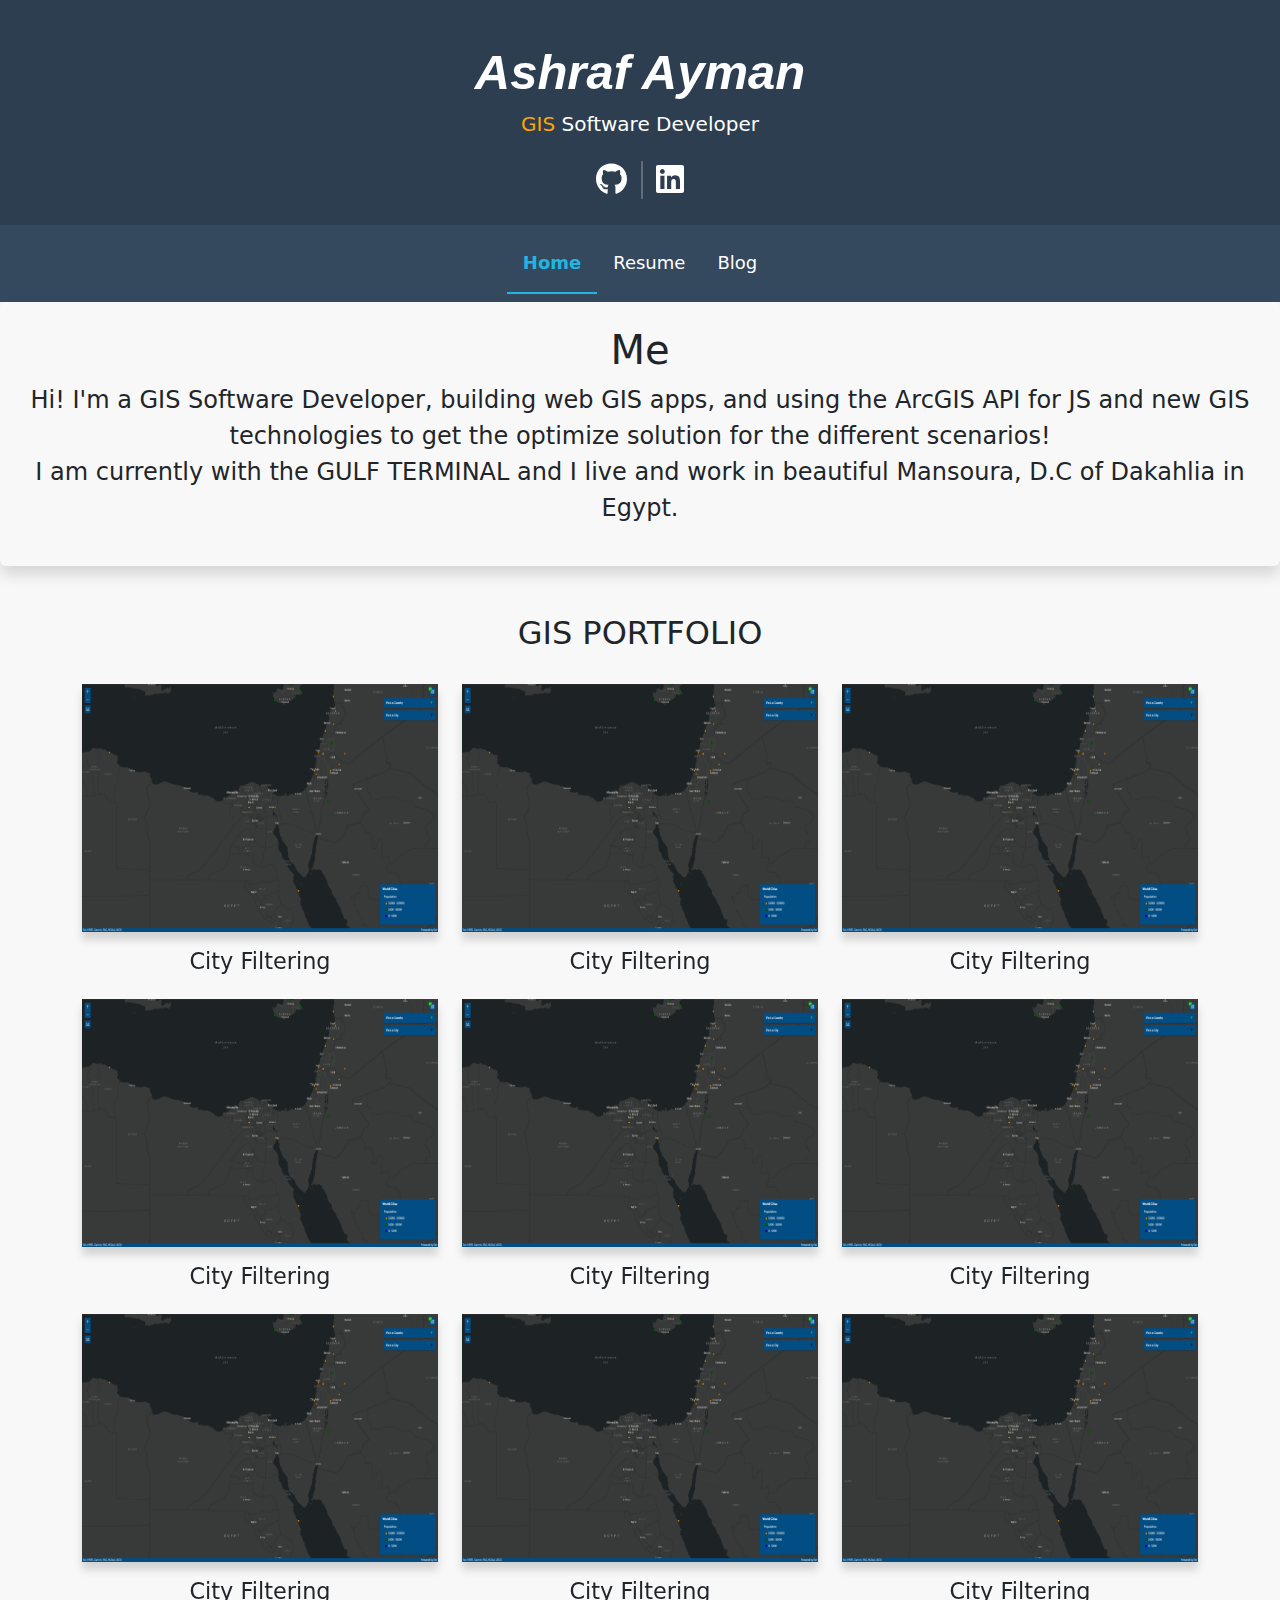
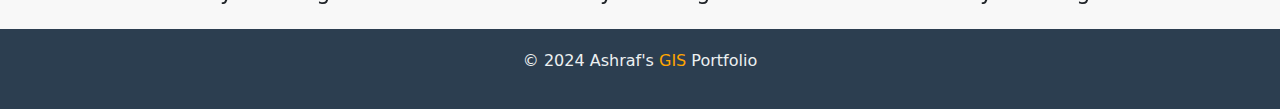
==== index.html @ c691493f "Add files via upload" ====
<!DOCTYPE html>
<html lang="en">
  <head>
    <meta charset="UTF-8" />
    <meta name="viewport" content="width=device-width, initial-scale=1.0" />

    <title>Ashraf Ayman</title>
    <!-- CSS -->
    <link rel="stylesheet" href="css/bootstrap.min.css">
    <link rel="stylesheet" href="css/all.min.css">
    <!-- My CSS -->
    <link rel="stylesheet" href="css/style.css">
    <!-- jQuery -->
    <script src="https://ajax.googleapis.com/ajax/libs/jquery/3.7.1/jquery.min.js"></script>
    <!-- Fonts -->
    <link rel="preconnect" href="https://fonts.googleapis.com">
    <link rel="preconnect" href="https://fonts.gstatic.com" crossorigin>
    <link rel="stylesheet" href="https://fonts.googleapis.com/css2?family=Noto+Sans:wght@300&display=swap">

    <!--=============== BOXICONS ===============-->
    <link rel="stylesheet" href="https://cdn.jsdelivr.net/npm/boxicons@latest/css/boxicons.min.css"/>

    <!-- Normalize Library -->
    <!-- <link rel="stylesheet" href="css/normalize.css"> -->
  </head>

  <body class="home d-flex flex-column min-vh-100">
    
    <!-- Header -->
    <div class="header d-flex justify-content-center align-items-center">
      <div class="text-center">
        <img class="photo img-fluid m-lg-3 m-md-3 m-sm-3 m- rounded-circle"
        data-bs-toggle="tooltip" data-bs-title="Ashraf Ayman Abdel Majeed"
        src="https://avatars.githubusercontent.com/u/140410745?v=4" alt="">
        <h1 class="my-name display-3">Ashraf Ayman</h1>
        <p class="my-job-position fs-5"><span data-bs-toggle="tooltip" data-bs-title="Geographic Information Systems">GIS</span> Software Developer</p>

        <span class="social-icons">
          <a href="https://github.com/ashrafayman219" title="GitHub" target="_blank" class="github"><i class="fa-2x p-2 mb-2 ms-auto fa-brands fa-github"></i></a>
        </span>
        <div class="vr mb-2" style="color: snow; height: 38px; width: 2px; border-radius: 10%;"></div>
        <span class="social-icons">
          <a href="https://www.linkedin.com/in/ashraf-ayman" title="LinkedIn" target="_blank" class="linkedin"><i class="fa-2x p-2 mb-2 fa-brands fa-linkedin"></i></a>
        </span>

      </div>
    </div>

    <!-- Back to top button -->
    <button type="button" class="btn btn-dark btn-floating btn-md" id="btn-back-to-top" id="element" data-placement="top">
      <i class="fas fa-arrow-up"></i> <span>Back to top</span>
    </button>

    <!-- Navbar -->
    <nav class="navbar nav-underline navbar-expand-lg sticky-top">
      <div class="container">
        <button class="navbar-toggler ms-auto" type="button" data-bs-toggle="collapse" data-bs-target="#main" aria-controls="main" aria-expanded="false" aria-label="Toggle navigation">
          <i class="fa-solid fa-bars"></i>
        </button>
        <div class="collapse navbar-collapse" id="main">
          <ul class="navbar-nav mx-auto mb-2 mb-lg-0">
            <li class="nav-item">
              <a class="nav-link p-2 p-lg-3 active" aria-current="page" href="#">Home</a>
            </li>
            <li class="nav-item">
              <a class="nav-link p-2 p-lg-3" href="resume.html">Resume</a>
            </li>
            <li class="nav-item">
              <a class="nav-link p-2 p-lg-3" href="blog.html">Blog</a>
            </li>
          </ul>
        </div>
      </div>
    </nav>


    <!-- About section -->
    <div class="sec-main text-center p-4 rounded">
      <h1 class="about">Me</h1>
      <p class="fs-4">Hi! I'm a GIS Software Developer, building web GIS apps, and using the ArcGIS API for JS and new GIS technologies to get the optimize solution 
        for the different scenarios! <br> I am currently with the GULF TERMINAL and I live and work in beautiful Mansoura, D.C of Dakahlia in Egypt.
      </p>
    </div>


    <section class="modal-1 containerr">
      <!-- <button class="modal__button btt-modal" id="open-modal">
        Open Modal
      </button> -->
      <div class="modal__container " id="modal-container">
        <div class="modal__content d-flex flex-column">
          <div class="modal__close close-modal" title="Close">
            <i class="bx bx-x close-icon"></i>
          </div>
          <div class="popup-notes">
            <i class='bx bxs-edit flip-icon'></i>
            <!-- <i class='bx bx-reflect-vertical flip-icon'></i> -->
            <h1 class="modal__title">Register Your Number</h1>
            <p class="m-3">Lorem ipsum dolor sit amet consectetur adipisicing elit. Inventore recusandae
              sequi hic tempora est minus nesciunt commodi, voluptatem magni a ea officiis itaque quos ullam ut rem sint atque maiores.
            </p>
          </div>
          <!-- <input type="text" placeholder="Enter Your Number" class="reg" /> -->
          <button onclick="closeModal()" class="modal__button modal__button-width mt-auto">Done <i class="bx bx-chevrons-right bx-fade-right"></i></button>
        </div>
      </div>
    </section>






    
    <!-- portfolio section -->
    <!-- <section class="sec-main"> -->

    <!-- <div class="profile-sec text-center">
      <div class="container">
        <div class="profile pt-5 pb-4">
          <h2 class="gis-port">GIS PORTFOLIO</h2>
        </div>
        <div class="row align-items-center">
          <div class="col-md-6 col-lg-4 cardBox">
            <div class="card-1">
              <div class="front">
                <img class="img-fluid" src="images/city-filltering.png" style="width: 100%; height: 100%; object-fit: fill;" alt="">
              </div>

              <div class="back d-flex align-items-center justify-content-center flex-column">
                <p class="mt-auto notes-proj">Lorem ipsum dolor sit amet consectetur adipisicing elit.</p>
                <a type="button" href="City Filtering.html" class="btn btn-dark btn-b mt-auto">DETAILS HERE <svg xmlns="http://www.w3.org/2000/svg" width="16" height="16" 
                  fill="currentColor" class="bi bi-arrow-right" viewBox="0 0 16 16">
                  <path fill-rule="evenodd" 
                  d="M1 8a.5.5 0 0 1 .5-.5h11.793l-3.147-3.146a.5.5 0 0 1 .708-.708l4 4a.5.5 0 0 1 0 .708l-4 4a.5.5 0 0 1-.708-.708L13.293 8.5H1.5A.5.5 0 0 1 1 8"/>
                  </svg>
                </a>
              </div>
            </div>
            <h4 class="proj-title-main pt-3 pb-3">City Filtering</h4>
          </div>

          <div class="col-md-6 col-lg-4 cardBox">
            <div class="card-1">
              <div class="front">
                <img class="img-fluid" src="images/city-filltering.png" style="width: 100%; height: 100%; object-fit: fill;" alt="">
              </div>

              <div class="back d-flex align-items-center justify-content-center flex-column">
                <p class="mt-auto notes-proj">Lorem ipsum dolor sit amet consectetur adipisicing elit.</p>
                <a type="button" href="City Filtering.html" class="btn btn-dark btn-b mt-auto">DETAILS HERE <svg xmlns="http://www.w3.org/2000/svg" width="16" height="16" 
                  fill="currentColor" class="bi bi-arrow-right" viewBox="0 0 16 16">
                  <path fill-rule="evenodd" 
                  d="M1 8a.5.5 0 0 1 .5-.5h11.793l-3.147-3.146a.5.5 0 0 1 .708-.708l4 4a.5.5 0 0 1 0 .708l-4 4a.5.5 0 0 1-.708-.708L13.293 8.5H1.5A.5.5 0 0 1 1 8"/>
                  </svg>
                </a>
              </div>
            </div>
            <h4 class="proj-title-main pt-3 pb-3">City Filtering</h4>
          </div>

          <div class="col-md-6 col-lg-4 cardBox">
            <div class="card-1">
              <div class="front">
                <img class="img-fluid" src="images/city-filltering.png" style="width: 100%; height: 100%; object-fit: fill;" alt="">
              </div>

              <div class="back d-flex align-items-center justify-content-center flex-column">
                <p class="mt-auto notes-proj">Lorem ipsum dolor sit amet consectetur adipisicing elit.</p>
                <a type="button" href="City Filtering.html" class="btn btn-dark btn-b mt-auto">DETAILS HERE <svg xmlns="http://www.w3.org/2000/svg" width="16" height="16" 
                  fill="currentColor" class="bi bi-arrow-right" viewBox="0 0 16 16">
                  <path fill-rule="evenodd" 
                  d="M1 8a.5.5 0 0 1 .5-.5h11.793l-3.147-3.146a.5.5 0 0 1 .708-.708l4 4a.5.5 0 0 1 0 .708l-4 4a.5.5 0 0 1-.708-.708L13.293 8.5H1.5A.5.5 0 0 1 1 8"/>
                  </svg>
                </a>
              </div>
            </div>
            <h4 class="proj-title-main pt-3 pb-3">City Filtering</h4>
          </div>

          <div class="col-md-6 col-lg-4 cardBox">
            <div class="card-1">
              <div class="front">
                <img class="img-fluid" src="images/city-filltering.png" style="width: 100%; height: 100%; object-fit: fill;" alt="">
              </div>

              <div class="back d-flex align-items-center justify-content-center flex-column">
                <p class="mt-auto notes-proj">Lorem ipsum dolor sit amet consectetur adipisicing elit.</p>
                <a type="button" href="City Filtering.html" class="btn btn-dark btn-b mt-auto">DETAILS HERE <svg xmlns="http://www.w3.org/2000/svg" width="16" height="16" 
                  fill="currentColor" class="bi bi-arrow-right" viewBox="0 0 16 16">
                  <path fill-rule="evenodd" 
                  d="M1 8a.5.5 0 0 1 .5-.5h11.793l-3.147-3.146a.5.5 0 0 1 .708-.708l4 4a.5.5 0 0 1 0 .708l-4 4a.5.5 0 0 1-.708-.708L13.293 8.5H1.5A.5.5 0 0 1 1 8"/>
                  </svg>
                </a>
              </div>
            </div>
            <h4 class="proj-title-main pt-3 pb-3">City Filtering</h4>
          </div>

          <div class="col-md-6 col-lg-4 cardBox">
            <div class="card-1">
              <div class="front">
                <img class="img-fluid" src="images/city-filltering.png" style="width: 100%; height: 100%; object-fit: fill;" alt="">
              </div>

              <div class="back d-flex align-items-center justify-content-center flex-column">
                <p class="mt-auto notes-proj">Lorem ipsum dolor sit amet consectetur adipisicing elit.</p>
                <a type="button" href="City Filtering.html" class="btn btn-dark btn-b mt-auto">DETAILS HERE <svg xmlns="http://www.w3.org/2000/svg" width="16" height="16" 
                  fill="currentColor" class="bi bi-arrow-right" viewBox="0 0 16 16">
                  <path fill-rule="evenodd" 
                  d="M1 8a.5.5 0 0 1 .5-.5h11.793l-3.147-3.146a.5.5 0 0 1 .708-.708l4 4a.5.5 0 0 1 0 .708l-4 4a.5.5 0 0 1-.708-.708L13.293 8.5H1.5A.5.5 0 0 1 1 8"/>
                  </svg>
                </a>
              </div>
            </div>
            <h4 class="proj-title-main pt-3 pb-3">City Filtering</h4>
          </div>

          <div class="col-md-6 col-lg-4 cardBox">
            <div class="card-1">
              <div class="front">
                <img class="img-fluid" src="images/city-filltering.png" style="width: 100%; height: 100%; object-fit: fill;" alt="">
              </div>

              <div class="back d-flex align-items-center justify-content-center flex-column">
                <p class="mt-auto notes-proj">Lorem ipsum dolor sit amet consectetur adipisicing elit.</p>
                <a type="button" href="City Filtering.html" class="btn btn-dark btn-b mt-auto">DETAILS HERE <svg xmlns="http://www.w3.org/2000/svg" width="16" height="16" 
                  fill="currentColor" class="bi bi-arrow-right" viewBox="0 0 16 16">
                  <path fill-rule="evenodd" 
                  d="M1 8a.5.5 0 0 1 .5-.5h11.793l-3.147-3.146a.5.5 0 0 1 .708-.708l4 4a.5.5 0 0 1 0 .708l-4 4a.5.5 0 0 1-.708-.708L13.293 8.5H1.5A.5.5 0 0 1 1 8"/>
                  </svg>
                </a>
              </div>
            </div>
            <h4 class="proj-title-main pt-3 pb-3">City Filtering</h4>
          </div>
          
          <div class="col-md-6 col-lg-4 cardBox">
            <div class="card-1">
              <div class="front">
                <img class="img-fluid" src="images/city-filltering.png" style="width: 100%; height: 100%; object-fit: fill;" alt="">
              </div>

              <div class="back d-flex align-items-center justify-content-center flex-column">
                <p class="mt-auto notes-proj">Lorem ipsum dolor sit amet consectetur adipisicing elit.</p>
                <a type="button" href="City Filtering.html" class="btn btn-dark btn-b mt-auto">DETAILS HERE <svg xmlns="http://www.w3.org/2000/svg" width="16" height="16" 
                  fill="currentColor" class="bi bi-arrow-right" viewBox="0 0 16 16">
                  <path fill-rule="evenodd" 
                  d="M1 8a.5.5 0 0 1 .5-.5h11.793l-3.147-3.146a.5.5 0 0 1 .708-.708l4 4a.5.5 0 0 1 0 .708l-4 4a.5.5 0 0 1-.708-.708L13.293 8.5H1.5A.5.5 0 0 1 1 8"/>
                  </svg>
                </a>
              </div>
            </div>
            <h4 class="proj-title-main pt-3 pb-3">City Filtering</h4>
          </div>

          <div class="col-md-6 col-lg-4 cardBox">
            <div class="card-1">
              <div class="front">
                <img class="img-fluid" src="images/city-filltering.png" style="width: 100%; height: 100%; object-fit: fill;" alt="">
              </div>

              <div class="back d-flex align-items-center justify-content-center flex-column">
                <p class="mt-auto notes-proj">Lorem ipsum dolor sit amet consectetur adipisicing elit.</p>
                <a type="button" href="City Filtering.html" class="btn btn-dark btn-b mt-auto">DETAILS HERE <svg xmlns="http://www.w3.org/2000/svg" width="16" height="16" 
                  fill="currentColor" class="bi bi-arrow-right" viewBox="0 0 16 16">
                  <path fill-rule="evenodd" 
                  d="M1 8a.5.5 0 0 1 .5-.5h11.793l-3.147-3.146a.5.5 0 0 1 .708-.708l4 4a.5.5 0 0 1 0 .708l-4 4a.5.5 0 0 1-.708-.708L13.293 8.5H1.5A.5.5 0 0 1 1 8"/>
                  </svg>
                </a>
              </div>
            </div>
            <h4 class="proj-title-main pt-3 pb-3">City Filtering</h4>
          </div>

          <div class="col-md-6 col-lg-4 cardBox">
            <div class="card-1">
              <div class="front">
                <img class="img-fluid" src="images/city-filltering.png" style="width: 100%; height: 100%; object-fit: fill;" alt="">
              </div>

              <div class="back d-flex align-items-center justify-content-center flex-column">
                <p class="mt-auto notes-proj">Lorem ipsum dolor sit amet consectetur adipisicing elit.</p>
                <a type="button" href="City Filtering.html" class="btn btn-dark btn-b mt-auto">DETAILS HERE <svg xmlns="http://www.w3.org/2000/svg" width="16" height="16" 
                  fill="currentColor" class="bi bi-arrow-right" viewBox="0 0 16 16">
                  <path fill-rule="evenodd" 
                  d="M1 8a.5.5 0 0 1 .5-.5h11.793l-3.147-3.146a.5.5 0 0 1 .708-.708l4 4a.5.5 0 0 1 0 .708l-4 4a.5.5 0 0 1-.708-.708L13.293 8.5H1.5A.5.5 0 0 1 1 8"/>
                  </svg>
                </a>
              </div>
            </div>
            <h4 class="proj-title-main pt-3 pb-3">City Filtering</h4>
          </div>
          
        </div>
      </div>
    </div> -->

    <div class="profile-sec text-center">
      <div class="container">
        <div class="profile pt-5 pb-4">
          <h2 class="gis-port">GIS PORTFOLIO</h2>
        </div>
        <div class="row align-items-center ">
          <div class="col-md-6 col-lg-4 cardBox">
            <div class="card-1">
              <div class="front">
                <img class="img-fluid" src="images/city-filltering.png" style="width: 100%; height: 100%; object-fit: fill;" alt="">
              </div>

              <div class="back d-flex align-items-center justify-content-center flex-column">
                <p class="mt-auto notes-proj">Lorem ipsum dolor sit amet consectetur adipisicing elit.</p>
                <a type="button" href="City Filtering.html" class="btn btn-dark btn-b mt-auto">DETAILS HERE <svg xmlns="http://www.w3.org/2000/svg" width="16" height="16" 
                  fill="currentColor" class="bi bi-arrow-right" viewBox="0 0 16 16">
                  <path fill-rule="evenodd" 
                  d="M1 8a.5.5 0 0 1 .5-.5h11.793l-3.147-3.146a.5.5 0 0 1 .708-.708l4 4a.5.5 0 0 1 0 .708l-4 4a.5.5 0 0 1-.708-.708L13.293 8.5H1.5A.5.5 0 0 1 1 8"/>
                  </svg>
                </a>
              </div>
            </div>
            <h4 class="proj-title-main pt-3 pb-3">City Filtering</h4>
          </div>

          <div class="col-md-6 col-lg-4 cardBox">
            <div class="card-1">
              <div class="front">
                <img class="img-fluid" src="images/city-filltering.png" style="width: 100%; height: 100%; object-fit: fill;" alt="">
              </div>

              <div class="back d-flex align-items-center justify-content-center flex-column">
                <p class="mt-auto notes-proj">Lorem ipsum dolor sit amet consectetur adipisicing elit.</p>
                <a type="button" href="City Filtering.html" class="btn btn-dark btn-b mt-auto">DETAILS HERE <svg xmlns="http://www.w3.org/2000/svg" width="16" height="16" 
                  fill="currentColor" class="bi bi-arrow-right" viewBox="0 0 16 16">
                  <path fill-rule="evenodd" 
                  d="M1 8a.5.5 0 0 1 .5-.5h11.793l-3.147-3.146a.5.5 0 0 1 .708-.708l4 4a.5.5 0 0 1 0 .708l-4 4a.5.5 0 0 1-.708-.708L13.293 8.5H1.5A.5.5 0 0 1 1 8"/>
                  </svg>
                </a>
              </div>
            </div>
            <h4 class="proj-title-main pt-3 pb-3">City Filtering</h4>
          </div>

          <div class="col-md-6 col-lg-4 cardBox">
            <div class="card-1">
              <div class="front">
                <img class="img-fluid" src="images/city-filltering.png" style="width: 100%; height: 100%; object-fit: fill;" alt="">
              </div>

              <div class="back d-flex align-items-center justify-content-center flex-column">
                <p class="mt-auto notes-proj">Lorem ipsum dolor sit amet consectetur adipisicing elit.</p>
                <a type="button" href="City Filtering.html" class="btn btn-dark btn-b mt-auto">DETAILS HERE <svg xmlns="http://www.w3.org/2000/svg" width="16" height="16" 
                  fill="currentColor" class="bi bi-arrow-right" viewBox="0 0 16 16">
                  <path fill-rule="evenodd" 
                  d="M1 8a.5.5 0 0 1 .5-.5h11.793l-3.147-3.146a.5.5 0 0 1 .708-.708l4 4a.5.5 0 0 1 0 .708l-4 4a.5.5 0 0 1-.708-.708L13.293 8.5H1.5A.5.5 0 0 1 1 8"/>
                  </svg>
                </a>
              </div>
            </div>
            <h4 class="proj-title-main pt-3 pb-3">City Filtering</h4>
          </div>

          <div class="col-md-6 col-lg-4 cardBox">
            <div class="card-1">
              <div class="front">
                <img class="img-fluid" src="images/city-filltering.png" style="width: 100%; height: 100%; object-fit: fill;" alt="">
              </div>

              <div class="back d-flex align-items-center justify-content-center flex-column">
                <p class="mt-auto notes-proj">Lorem ipsum dolor sit amet consectetur adipisicing elit.</p>
                <a type="button" href="City Filtering.html" class="btn btn-dark btn-b mt-auto">DETAILS HERE <svg xmlns="http://www.w3.org/2000/svg" width="16" height="16" 
                  fill="currentColor" class="bi bi-arrow-right" viewBox="0 0 16 16">
                  <path fill-rule="evenodd" 
                  d="M1 8a.5.5 0 0 1 .5-.5h11.793l-3.147-3.146a.5.5 0 0 1 .708-.708l4 4a.5.5 0 0 1 0 .708l-4 4a.5.5 0 0 1-.708-.708L13.293 8.5H1.5A.5.5 0 0 1 1 8"/>
                  </svg>
                </a>
              </div>
            </div>
            <h4 class="proj-title-main pt-3 pb-3">City Filtering</h4>
          </div>

          <div class="col-md-6 col-lg-4 cardBox">
            <div class="card-1">
              <div class="front">
                <img class="img-fluid" src="images/city-filltering.png" style="width: 100%; height: 100%; object-fit: fill;" alt="">
              </div>

              <div class="back d-flex align-items-center justify-content-center flex-column">
                <p class="mt-auto notes-proj">Lorem ipsum dolor sit amet consectetur adipisicing elit.</p>
                <a type="button" href="City Filtering.html" class="btn btn-dark btn-b mt-auto">DETAILS HERE <svg xmlns="http://www.w3.org/2000/svg" width="16" height="16" 
                  fill="currentColor" class="bi bi-arrow-right" viewBox="0 0 16 16">
                  <path fill-rule="evenodd" 
                  d="M1 8a.5.5 0 0 1 .5-.5h11.793l-3.147-3.146a.5.5 0 0 1 .708-.708l4 4a.5.5 0 0 1 0 .708l-4 4a.5.5 0 0 1-.708-.708L13.293 8.5H1.5A.5.5 0 0 1 1 8"/>
                  </svg>
                </a>
              </div>
            </div>
            <h4 class="proj-title-main pt-3 pb-3">City Filtering</h4>
          </div>

          <div class="col-md-6 col-lg-4 cardBox">
            <div class="card-1">
              <div class="front">
                <img class="img-fluid" src="images/city-filltering.png" style="width: 100%; height: 100%; object-fit: fill;" alt="">
              </div>

              <div class="back d-flex align-items-center justify-content-center flex-column">
                <p class="mt-auto notes-proj">Lorem ipsum dolor sit amet consectetur adipisicing elit.</p>
                <a type="button" href="City Filtering.html" class="btn btn-dark btn-b mt-auto">DETAILS HERE <svg xmlns="http://www.w3.org/2000/svg" width="16" height="16" 
                  fill="currentColor" class="bi bi-arrow-right" viewBox="0 0 16 16">
                  <path fill-rule="evenodd" 
                  d="M1 8a.5.5 0 0 1 .5-.5h11.793l-3.147-3.146a.5.5 0 0 1 .708-.708l4 4a.5.5 0 0 1 0 .708l-4 4a.5.5 0 0 1-.708-.708L13.293 8.5H1.5A.5.5 0 0 1 1 8"/>
                  </svg>
                </a>
              </div>
            </div>
            <h4 class="proj-title-main pt-3 pb-3">City Filtering</h4>
          </div>
          
          <div class="col-md-6 col-lg-4 cardBox">
            <div class="card-1">
              <div class="front">
                <img class="img-fluid" src="images/city-filltering.png" style="width: 100%; height: 100%; object-fit: fill;" alt="">
              </div>

              <div class="back d-flex align-items-center justify-content-center flex-column">
                <p class="mt-auto notes-proj">Lorem ipsum dolor sit amet consectetur adipisicing elit.</p>
                <a type="button" href="City Filtering.html" class="btn btn-dark btn-b mt-auto">DETAILS HERE <svg xmlns="http://www.w3.org/2000/svg" width="16" height="16" 
                  fill="currentColor" class="bi bi-arrow-right" viewBox="0 0 16 16">
                  <path fill-rule="evenodd" 
                  d="M1 8a.5.5 0 0 1 .5-.5h11.793l-3.147-3.146a.5.5 0 0 1 .708-.708l4 4a.5.5 0 0 1 0 .708l-4 4a.5.5 0 0 1-.708-.708L13.293 8.5H1.5A.5.5 0 0 1 1 8"/>
                  </svg>
                </a>
              </div>
            </div>
            <h4 class="proj-title-main pt-3 pb-3">City Filtering</h4>
          </div>

          <div class="col-md-6 col-lg-4 cardBox">
            <div class="card-1">
              <div class="front">
                <img class="img-fluid" src="images/city-filltering.png" style="width: 100%; height: 100%; object-fit: fill;" alt="">
              </div>

              <div class="back d-flex align-items-center justify-content-center flex-column">
                <p class="mt-auto notes-proj">Lorem ipsum dolor sit amet consectetur adipisicing elit.</p>
                <a type="button" href="City Filtering.html" class="btn btn-dark btn-b mt-auto">DETAILS HERE <svg xmlns="http://www.w3.org/2000/svg" width="16" height="16" 
                  fill="currentColor" class="bi bi-arrow-right" viewBox="0 0 16 16">
                  <path fill-rule="evenodd" 
                  d="M1 8a.5.5 0 0 1 .5-.5h11.793l-3.147-3.146a.5.5 0 0 1 .708-.708l4 4a.5.5 0 0 1 0 .708l-4 4a.5.5 0 0 1-.708-.708L13.293 8.5H1.5A.5.5 0 0 1 1 8"/>
                  </svg>
                </a>
              </div>
            </div>
            <h4 class="proj-title-main pt-3 pb-3">City Filtering</h4>
          </div>

          <div class="col-md-6 col-lg-4 cardBox">
            <div class="card-1">
              <div class="front">
                <img class="img-fluid" src="images/city-filltering.png" style="width: 100%; height: 100%; object-fit: fill;" alt="">
              </div>

              <div class="back d-flex align-items-center justify-content-center flex-column">
                <p class="mt-auto notes-proj">Lorem ipsum dolor sit amet consectetur adipisicing elit.</p>
                <a type="button" href="City Filtering.html" class="btn btn-dark btn-b mt-auto">DETAILS HERE <svg xmlns="http://www.w3.org/2000/svg" width="16" height="16" 
                  fill="currentColor" class="bi bi-arrow-right" viewBox="0 0 16 16">
                  <path fill-rule="evenodd" 
                  d="M1 8a.5.5 0 0 1 .5-.5h11.793l-3.147-3.146a.5.5 0 0 1 .708-.708l4 4a.5.5 0 0 1 0 .708l-4 4a.5.5 0 0 1-.708-.708L13.293 8.5H1.5A.5.5 0 0 1 1 8"/>
                  </svg>
                </a>
              </div>
            </div>
            <h4 class="proj-title-main pt-3 pb-3">City Filtering</h4>
          </div>
          
        </div>
      </div>
    </div>




    <!-- footer -->
    <footer class="mt-auto">
      <p>&copy; 2024 Ashraf's <span data-bs-toggle="tooltip" data-bs-title="Geographic Information Systems">GIS</span> Portfolio</p>
    </footer>

    <!-- My Script -->
    <script src="js/bootstrap.bundle.min.js"></script>
    <script src="js/all.min.js"></script>
    <script>
      /*=============== SHOW MODAL ===============*/
      var modalTriggered = false;
      modalContainer = document.getElementById('modal-container')

      function isMobile() {
        // Check if the device width is less than or equal to 767 pixels (typical mobile width)
        return window.innerWidth <= 767;
      }

      window.addEventListener('scroll', function () {
        if (isMobile() && window.scrollY > 420 && !modalTriggered) {
            // Display the modal if user scrolled to 50px and modal not triggered
            modalContainer.classList.add('show-modal')
            // add overflow-hidden when users open the modal
            $('body').css("overflow", "hidden");
            modalTriggered = true; // Set the flag to true to avoid repeated modals
        } else if (window.innerWidth > 767) {
          modalContainer.classList.remove('show-modal');
          // add overflow-auto when users close the modal
          $('body').css("overflow", "auto");
        }
      });

      // const showModal = (openButton, modalContent) =>{
      //   const openBtn = document.getElementById(openButton),
      //   modalContainer = document.getElementById(modalContent)
        
      //   if(openBtn && modalContainer){
      //       openBtn.addEventListener('click', ()=>{
      //           modalContainer.classList.add('show-modal')
      //           // add overflow-hidden when users open the modal
      //           $('body').css("overflow", "hidden");
      //       })
      //   }
      // }
      // showModal('open-modal','modal-container')

      /*=============== CLOSE MODAL ===============*/
      const closeBtn = document.querySelectorAll('.close-modal')
      const closeBtnDone = document.querySelectorAll('modal__button')

      function closeModal(){
        const modalContainer = document.getElementById('modal-container')
        modalContainer.classList.remove('show-modal')
        // add overflow-auto when users close the modal
        $('body').css("overflow", "auto");
      }

      closeBtn.forEach(c => c.addEventListener('click', closeModal));
      // closeBtnDone.onclick(d => d.addEventListener('click', closeModal));
      // closeBtnDone.onclick(closeModal);
    </script>
    <script src="js/script.js"></script>
  </body>
</html>
---- css/style.css ----
:root {
  --my-color: #2C3E50;
  --nav-color: #34495e;
  --my-hover: rgb(32, 181, 226);
  --my-fontColor: white;


  /*========== Colors ==========*/
  --hue: 240;
  --first-color: hsl(var(--hue), 16%, 18%);
  --first-color-alt: hsl(var(--hue), 16%, 12%);
  --title-color: hsl(var(--hue), 8%, 15%);
  --text-color: hsl(var(--hue), 8%, 35%);
  --body-color: hsl(var(--hue), 100%, 99%);
  --container-color: #FFF;

  /*========== Font and typography ==========*/
  --body-font: 'Poppins', sans-serif;
  --big-font-size: 1.5rem;
  --normal-font-size: .938rem;

  /*========== z index ==========*/
  --z-modal: 1000;
}

/* FF Meta Variable Demo Font */
@font-face {
  font-family: 'Avenir Next Variable';
  src: url('https://s3-us-west-2.amazonaws.com/s.cdpn.io/2729/AvenirNext_Variable.ttf') format('truetype');
}


/* Body style */
.home {
  background-color: #f8f8f8;
  /* font-family: 'Noto Sans', sans-serif; */
}

.home-projects {
  background-color: #f8f8f8;
  font-family: 'Noto Sans', sans-serif;
}

.header {
  background-color: var(--my-color);
  min-height: calc(25vh);
}
.header-project {
  background-color: var(--my-color);
  min-height: calc(15vh);
}
.my-name {
  color: var(--my-fontColor);
  /* font-family: 'DM Serif Text', serif; */
  /* font-family: 'Nunito Sans', sans-serif; */
  font-family: "Avenir Next Variable", sans-serif;
  font-size: 3.0625rem;
  font-weight: 550;
  font-style: italic;
}

/* .proj-title {
  font-family: 'Roboto Condensed', sans-serif;
  font-size: 2rem;
} */

@media (min-width: 1200px) { 
  .proj-title {
    /* font-family: 'Roboto Condensed', sans-serif; */
    font-family: "Avenir Next Variable", sans-serif;
    font-size: 1.8rem;
    font-weight: 500;
  }
}

@media (max-width: 575.98px) { 
  .proj-title {
    /* font-family: 'Roboto Condensed', sans-serif; */
    font-family: "Avenir Next Variable", sans-serif;
    font-size: 1.15rem;
    font-weight: 600;
  }
}






.resume {
  letter-spacing: 1px;
}

@media (min-width: 1200px) { 
  .res {
    font-size: 1.4rem;
  }
}

@media (max-width: 575.98px) { 
  .res {
    font-size: 1.2rem;
  }
}

.my-job-position {
  color: var(--my-fontColor);
}

.my-job-position span {
  color: orange;
  cursor: context-menu;
  /* text-decoration: none; */
}

footer p span {
  color: orange;
  cursor: context-menu;
}

.fa-github, .fa-linkedin{
  color: var(--my-fontColor);
}

.social-icons .github .fa-github:hover {
  color: var(--my-hover);
}

.social-icons .linkedin .fa-linkedin:hover {
  color: var(--my-hover);
}





.photo {
  max-width: 35%;
}

/* .fa-linkedin {
  font-size: 2em;
}
.fa-github {
  font-size: 2em;
} */

@media (max-width: 575.98px) { 
  .photo {
    margin: 1rem;
    max-width: 42%;
  }
}



/* Navbar style */
.navbar {
  background-color: var(--nav-color);
}

.navbar .navbar-nav .nav-link {
  color: var(--my-fontColor);
  font-size: 18px;
}

.navbar .navbar-nav .nav-link.active,
.navbar .navbar-nav .nav-link:focus,
.navbar .navbar-nav .nav-link:hover {
  color: var(--my-hover);
}

.navbar .navbar-toggler {
  color: var(--my-fontColor);
  font-size: 25px;
  border: none;
}

.navbar .navbar-toggler:focus {
  box-shadow: none;
}

.navbar .navbar-toggler[aria-expanded="true"] {
  color: antiquewhite;
}

.sec-main{
  background-color: #f8f8f8;
  box-shadow: var(--bs-box-shadow1);
}

.main-box {
  overflow: hidden;
}

.gis-port {
  font-weight: 450;
}

.proj-title-main {
  font-weight: 450;
  font-size: 1.4rem;
}

div .box {
  /* padding: 5px; */
  overflow: hidden;
  position: relative;
}

div .box::before {
  content: attr(data-word);
  position: absolute;
  background-color: rgb(52 73 94 / 79%);
  width: calc(100%);
  height: calc(100%);
  display: flex;
  justify-content: center;
  align-items: center;
  font-weight: bold;
  color: var(--my-fontColor);
  transition: 0.3s;
  font-size: 1rem;
  transform: translateX(calc(-100% - 5px));
}

div .box:hover::before {
  transform: translateX(0);
}




/* .hovereffect {
  width: 100%;
  height: 100%;
  float: left;
  overflow: hidden;
  position: relative;
  text-align: center;
  cursor: default;
}

.hovereffect .overlay {
  position: absolute;
  overflow: hidden;
  width: 80%;
  height: 65%;
  left: 10%;
  top: 6%;

  display: flex;
  flex-direction: column;
  justify-content: center;
  align-items: center;

  border-bottom: 1px solid #FFF;
  border-top: 1px solid #FFF;
  -webkit-transition: opacity 0.35s, -webkit-transform 0.35s;
  transition: opacity 0.35s, transform 0.35s;
  -webkit-transform: scale(0,1);
  -ms-transform: scale(0,1);
  transform: scale(0,1);
}

.hovereffect:hover .overlay {
  opacity: 1;
  filter: alpha(opacity=100);
  -webkit-transform: scale(1);
  -ms-transform: scale(1);
  transform: scale(1);
}

.hovereffect img {
  display: block;
  position: relative;
  -webkit-transition: all 0.35s;
  transition: all 0.35s;
}

.hovereffect:hover img {
  filter: url('data:image/svg+xml;charset=utf-8,<svg xmlns="http://www.w3.org/2000/svg"><filter id="filter"><feComponentTransfer color-interpolation-filters="sRGB"><feFuncR type="linear" slope="0.6" /><feFuncG type="linear" slope="0.6" /><feFuncB type="linear" slope="0.6" /></feComponentTransfer></filter></svg>#filter');
  filter: brightness(0.6);
  -webkit-filter: brightness(0.6);
}

.hovereffect h2 {
  text-transform: uppercase;
  text-align: center;
  position: relative;
  font-size: 17px;
  background-color: transparent;
  color: #FFF;
  padding: 1em 0;
  opacity: 0;
  filter: alpha(opacity=0);
  -webkit-transition: opacity 0.35s, -webkit-transform 0.35s;
  transition: opacity 0.35s, transform 0.35s;
  -webkit-transform: translate3d(0,-100%,0);
  transform: translate3d(0,-100%,0);
}

.hovereffect a, .hovereffect p {
  color: #FFF;
  padding: 0em 0;
  opacity: 0;
  filter: alpha(opacity=0);
  -webkit-transition: opacity 0.35s, -webkit-transform 0.35s;
  transition: opacity 0.35s, transform 0.35s;
  -webkit-transform: translate3d(0,100%,0);
  transform: translate3d(0,100%,0);
}

.hovereffect:hover a, .hovereffect:hover p, .hovereffect:hover h2 {
  opacity: 1;
  filter: alpha(opacity=100);
  -webkit-transform: translate3d(0,0,0);
  transform: translate3d(0,0,0);
} */


/* @media (max-width: 500.98px) { 
  .hovereffect h2 {
    text-transform: uppercase;
    text-align: center;
    position: relative;
    font-size: 14px;
    background-color: transparent;
    color: #FFF;
    padding: 1em 0;
    opacity: 0;
    filter: alpha(opacity=0);
    -webkit-transition: opacity 0.35s, -webkit-transform 0.35s;
    transition: opacity 0.35s, transform 0.35s;
    -webkit-transform: translate3d(0,-100%,0);
    transform: translate3d(0,-100%,0);
  }

  .hovereffect a, .hovereffect p {
    color: #FFF;
    padding: 0em 0;
    opacity: 0;
    font-size: 14px;
    filter: alpha(opacity=0);
    -webkit-transition: opacity 0.35s, -webkit-transform 0.35s;
    transition: opacity 0.35s, transform 0.35s;
    -webkit-transform: translate3d(0,100%,0);
    transform: translate3d(0,100%,0);
  }


  .hovereffect .overlay {
    position: absolute;
    overflow: hidden;
    width: 80%;
    height: 50%;
    left: 10%;
    top: 5%;
  
    display: flex;
    flex-direction: column;
    justify-content: center;
    align-items: center;
  
    border-bottom: 1px solid #FFF;
    border-top: 1px solid #FFF;
    -webkit-transition: opacity 0.35s, -webkit-transform 0.35s;
    transition: opacity 0.35s, transform 0.35s;
    -webkit-transform: scale(0,1);
    -ms-transform: scale(0,1);
    transform: scale(0,1);
  }
} */

/* @media (min-width: 165px) and (max-width: 500.98px) { 
  .hovereffect h2 {
    text-transform: uppercase;
    text-align: center;
    position: relative;
    font-size: 12px;
    background-color: transparent;
    color: #FFF;
    padding: 1em 0;
    opacity: 0;
    filter: alpha(opacity=0);
    -webkit-transition: opacity 0.35s, -webkit-transform 0.35s;
    transition: opacity 0.35s, transform 0.35s;
    -webkit-transform: translate3d(0,-100%,0);
    transform: translate3d(0,-100%,0);
  }

  .hovereffect a, .hovereffect p {
    color: #FFF;
    padding: 0em 0;
    opacity: 0;
    font-size: 12px;
    filter: alpha(opacity=0);
    -webkit-transition: opacity 0.35s, -webkit-transform 0.35s;
    transition: opacity 0.35s, transform 0.35s;
    -webkit-transform: translate3d(0,100%,0);
    transform: translate3d(0,100%,0);
  }


  .hovereffect .overlay {
    position: absolute;
    overflow: hidden;
    width: 80%;
    height: 41%;
    left: 10%;
    top: 6%;
  
    display: flex;
    flex-direction: column;
    justify-content: center;
    align-items: center;
  
    border-bottom: 1px solid #FFF;
    border-top: 1px solid #FFF;
    -webkit-transition: opacity 0.35s, -webkit-transform 0.35s;
    transition: opacity 0.35s, transform 0.35s;
    -webkit-transform: scale(0,1);
    -ms-transform: scale(0,1);
    transform: scale(0,1);
  }
} */

/* @media (min-width:250px) and (max-width:258px){
  .hovereffect .overlay{
    height: 53% !important;
  }

  .hovereffect h2 {
    font-size: 13px;
  }

  .hovereffect a, .hovereffect p {
    font-size: 13px;
  }
}

@media (min-width:258px) and (max-width:262px){
  .hovereffect .overlay{
    height: 54% !important;
  }

  .hovereffect h2 {
    font-size: 13px;
  }

  .hovereffect a, .hovereffect p {
    font-size: 13px;
  }
}

@media (min-width:262px) and (max-width:280px){
  .hovereffect .overlay{
    height: 54% !important;
  }

  .hovereffect h2 {
    font-size: 13px;
  }

  .hovereffect a, .hovereffect p {
    font-size: 13px;
  }
}

@media (min-width:279px) and (max-width:306px){
  .hovereffect .overlay{
    height: 57% !important;
  }

  .hovereffect h2 {
    font-size: 14px;
  }

  .hovereffect a, .hovereffect p {
    font-size: 14px;
  }
}

@media (min-width:306px) and (max-width:330px){
  .hovereffect .overlay{
    height: 58% !important;
  }

  .hovereffect h2 {
    font-size: 14px;
  }

  .hovereffect a, .hovereffect p {
    font-size: 14px;
  }
}

@media (min-width:330px) and (max-width:340px){
  .hovereffect .overlay{
    height: 59% !important;
  }

  .hovereffect h2 {
    font-size: 14px;
  }

  .hovereffect a, .hovereffect p {
    font-size: 14px;
  }
}

@media (min-width:340px) and (max-width:348px){
  .hovereffect .overlay{
    height: 60% !important;
    top: 6%;
  }

  .hovereffect h2 {
    font-size: 14px;
  }

  .hovereffect a, .hovereffect p {
    font-size: 14px;
  }
}

@media (min-width:340px) and (max-width:348px){
  .hovereffect .overlay{
    height: 60% !important;
    top: 6%;
  }

  .hovereffect h2 {
    font-size: 14px;
  }

  .hovereffect a, .hovereffect p {
    font-size: 14px;
  }
} */



/* flip cards */

:root {
  --bs-box-shadow1: 0 0.5rem 1rem rgba(0, 0, 0, 0.15);
  --bs-box-shadow2: 0 0.5rem 0.5rem rgba(0, 0, 0, 0.15);
}

.cardBox {
  /* float: left; */
  font-size: 1.2em;
  /* margin: 1% 0 0 1%; */
  perspective: 800px;
  transition: all 0.3s ease 0s;
  /* width: 23.7%; */
}

.cardBox:hover .card-1 {
  transform: rotateY( 180deg);
}

.card-1 {
  background: #222;
  cursor: default;
  height: 248px;
  transform-style: preserve-3d;
  transition: transform 0.4s ease 0s;
  /* width: 100%; */
  -webkit-animation: giro 1s 1;
  animation: giro 1s 1;
  box-shadow: var(--bs-box-shadow2);
}

/* .card p {
  margin-bottom: 1.8em;
} */

.card-1 .front,
.card-1 .back {
  backface-visibility: hidden;
  /* box-sizing: border-box; */
  color: white;
  /* display: block; */
  font-size: 1.2em;
  height: 100%;
  /* padding: 0.8em; */
  position: absolute;
  text-align: center;
  width: 100%;
}

.card-1 .back {
  transform: rotateY( 180deg);
}

/* .card-1 .back a {
  padding: 0.3em 0.5em;
  background: #333;
  color: #fff;
  text-decoration: none;
  border-radius: 1px;
  font-size: 0.9em;
  transition: all 0.2s ease 0s;
} */

/* .card-1 .back a:hover {
  background: #fff;
  color: #333;
  text-shadow: 0 0 1px #333;
} */

.cardBox:nth-child(1) .card-1 .back {
  background: cornflowerblue;
}

.cardBox:nth-child(2) .card-1 .back {
  background: orange;
}

.cardBox:nth-child(3) .card-1 .back {
  background: yellowgreen;
}

.cardBox:nth-child(4) .card-1 .back {
  background: tomato;
}

.cardBox:nth-child(5) .card-1 .back {
  background: cornflowerblue;
}

.cardBox:nth-child(6) .card-1 .back {
  background: orange;
}

.cardBox:nth-child(7) .card-1 .back {
  background: yellowgreen;
}

.cardBox:nth-child(8) .card-1 .back {
  background: tomato;
}

.cardBox:nth-child(2) .card-1 {
  -webkit-animation: giro 1.5s 1;
  animation: giro 1.5s 1;
}

.cardBox:nth-child(3) .card-1 {
  -webkit-animation: giro 2s 1;
  animation: giro 2s 1;
}

.cardBox:nth-child(4) .card-1 {
  -webkit-animation: giro 2.5s 1;
  animation: giro 2.5s 1;
}

@-webkit-keyframes giro {
  from {
    transform: rotateY( 180deg);
  }
  to {
    transform: rotateY( 0deg);
  }
}

@keyframes giro {
  from {
    transform: rotateY( 180deg);
  }
  to {
    transform: rotateY( 0deg);
  }
}

.notes-proj {
  font-size: 1.1rem;
}

.btn-b {
  border-radius: 0%;
  border: none;
  width: 90%; 
  margin-bottom: 1.2rem!important;
}

.btn-b:hover {
  background: #fff;
  color: #333;
  text-shadow: 0 0 1px #333;
}

@media (max-width:456px) {
  .card-1 {
    height: 180px;
  }
  /* .btn-b {
    margin-top: 70px;
    height: 40px;
    width: 90%; 
    width: 262px; 
  } */
}







/* projects */

.status {
  border: 1px solid #34495e;
  border-radius: 0.375rem;
  padding: 2%;
}


@media (max-width: 565px) {
  .right-status {
    width: 60%;
  }
}

























/* resume */

/* education */
.edu {
  border: 1px solid #34495e;
}
/* .edu-zero {
  border-bottom: 5px solid #34495e;
} */
.edu-one {
  border-radius: 0%;
  border-left: none;
  border-right: none;
}
.edu-two {
  /* border-top: none; */
  border-top-left-radius: 0%;
  border-top-right-radius: 0%;
  border: none;
}

/* memberships */
.memberships {
  border: 1px solid #34495e;
}
/* .membership-hd {
  border-bottom: 5px solid #34495e;
} */

/* honors */
.honors {
  border: 1px solid #34495e;
  /* border-bottom: 5px solid #34495e; */
  border-bottom-left-radius: 0%;
  border-bottom-right-radius: 0%;
}
.honors-hd {
  /* border-bottom: 5px solid #34495e; */
  border: none;
}
.honors-borders {
  border-left: 1px solid #34495e;
  border-bottom: 1px solid #34495e;
  border-right: 1px solid #34495e;
  /* border-top: none; */
  border-bottom-left-radius: 0.375rem;
  border-bottom-right-radius: 0.375rem;
}
.honors-borders-1 {
  border-bottom: 1px solid rgba(0, 0, 0, 0.175);
}

.activities-hd {
  /* border-bottom: 5px solid #34495e; */
  border: none;
}

.activities-borders {
  border-left: 1px solid #34495e;
  border-bottom: 1px solid #34495e;
  border-right: 1px solid #34495e;
  /* border-top: none; */
  border-bottom-left-radius: 0.375rem;
  border-bottom-right-radius: 0.375rem;
}

.activities-borders-1, .activities-borders-2,
.activities-borders-3, .skills-border-1, 
.skills-border-2, .experience-border-1 {
  border-bottom: 1px solid rgba(0, 0, 0, 0.175);
}

.activities {
  border: 1px solid #34495e;
  /* border-bottom: 5px solid #34495e; */
  border-bottom-left-radius: 0%;
  border-bottom-right-radius: 0%;
}

.skills-hd {
  /* border-bottom: 5px solid #34495e; */
  border: none;
}

.skills {
  border: 1px solid #34495e;
  /* border-bottom: 5px solid #34495e; */
  border-bottom-left-radius: 0%;
  border-bottom-right-radius: 0%;
}

.skills-borders {
  border-left: 1px solid #34495e;
  border-bottom: 1px solid #34495e;
  border-right: 1px solid #34495e;
  /* border-top: none; */
  border-bottom-left-radius: 0.375rem;
  border-bottom-right-radius: 0.375rem;
}

.experience-borders-100 {
  border-left: 1px solid #34495e;
  border-bottom: 1px solid rgba(0, 0, 0, 0.175);
  border-right: 1px solid #34495e;
  /* border-top: none; */

}

.experience-borders-400 {
  border-left: 1px solid #34495e;
  border-bottom: 1px solid #34495e;
  border-right: 1px solid #34495e;
  /* border-top: none; */
  border-bottom-left-radius: 0.375rem;
  border-bottom-right-radius: 0.375rem;
}

.experience-hd {
  /* border-bottom: 5px solid #34495e; */
  border: none;
}

.experience {
  border: 1px solid #34495e;
  /* border-bottom: 5px solid #34495e; */
  border-bottom-left-radius: 0%;
  border-bottom-right-radius: 0%;
}

.experience-border-1 {
  border-bottom: none;
}

/* .desc {
  font-size: 1rem;
} */


.hd {
  background-color: #34495e;
  color: var(--my-fontColor);
  font-size: 18px;
  /* font-weight: bold; */
  letter-spacing: 1px;
}

.skills-1 {
  border: none;
}



#btn-back-to-top {
  position: fixed;
  bottom: 20px;
  right: 20px;
  display: none;
  z-index: 9999;
  background-color: #34495eb8;
}















/* ============== */
















































/* modal */

@media screen and (min-width: 968px) {
  :root {
    --big-font-size: 1.75rem;
    --normal-font-size: 1rem;
  }
}

.btt-modal{
  cursor: pointer;
  border: none;
  outline: none;
}


.containerr{
  margin-left: 1rem;
  margin-right: 1rem;
}

.modal-1{
  height: 0vh;
  display: grid;
  place-items: center;
}


.modal__button{
  display: inline-block;
  background-color:var(--nav-color);
  color: #FFF;
  padding: 1rem 1.25rem;
  border-radius: .5rem;
  transition: .3s;
  border: none;
  

}

/* .modal__button:hover{
  background-color: #320836;
} */

.modal__container{
  position: absolute;
  top: 0;
  left: 0;
  background-color: rgba(0, 0, 0, .5);
  position: fixed;
  opacity: .5;
  width: 100%;
  height: 100%;
  display: grid;
  align-items: flex-end;
  overflow: hidden;
  transition: all .3s;
  z-index: 99999999;
  visibility: hidden;
  opacity: 0;

}

.flip-icon {
  font-size: 33px;
}

.close-icon {
  font-size: 29px;
}

.popup-notes {
  /* transform: translate(0%, 12%); */
  word-wrap: break-word;
}

.modal__content{
  position: relative;
  background-color: var(--container-color);
  text-align: center;
  padding: 3rem 2rem 2rem;
  border-radius: 1rem 1rem 0 0;
  transition: all .3s;
  position: fixed;
  transform: translateY(10%);
  height: 50%;
}

.modal__img{
  width: 150px;
  margin-bottom: .75rem;
}

.modal__close{
  display: inline-flex;
  background-color:var(--nav-color);
  border-radius: .25rem;
  color: #FFF;
  font-size: 1.5rem;
  position: absolute;
  top: 2rem;
  right: 2rem;
  cursor: pointer;
}

.modal__title{
  font-size: 1.4rem;
  color: var(--title-color);
  font-weight: 500;
}

.modal__description{
  margin-bottom: 1.5rem;
}

.modal__button-width{
  width: 100%;
}

.modal__button-link{
  display: block;
  margin: 1rem auto 0;
  background-color: transparent;
  color: var(--first-color);
  font-weight: 500;
}

/* Show modal */
.show-modal{
  visibility: visible;
  opacity: 1;
}

.show-modal .modal__content{
  transform: translateY(0);
}

/*=============== BREAKPOINTS ===============*/
/* For small devices */
@media screen and (min-width: 767px){
  .modal__content{
    margin: auto;
    width: 380px;
    border-radius: 1.25rem;
  }

  .modal__img{
    width: 170px;
  }
}
.reg{
  padding: 1rem; 
  
    border-radius: 0.5rem;
    padding: 1rem 1.25rem;
    border: none;
    margin-top: 1rem;
    
    transition: .3s;
    width: 100%;
    margin-bottom: 1rem;
    box-shadow: rgba(0, 0, 0, 0.16) 0px 1px 4px;
}
.reg:focus{
  border: 0.5px solid #7b0e85;
  outline-offset: 0px;
  outline: none;
}
::placeholder {
  color:#aaaaaa;
  font-size: 0.875rem;
}




/* hover effect */



















/* Footer style */
footer {
  background-color: #2C3E50;
  color: #ecf0f1;
  text-align: center;
  padding: 20px 0;
}
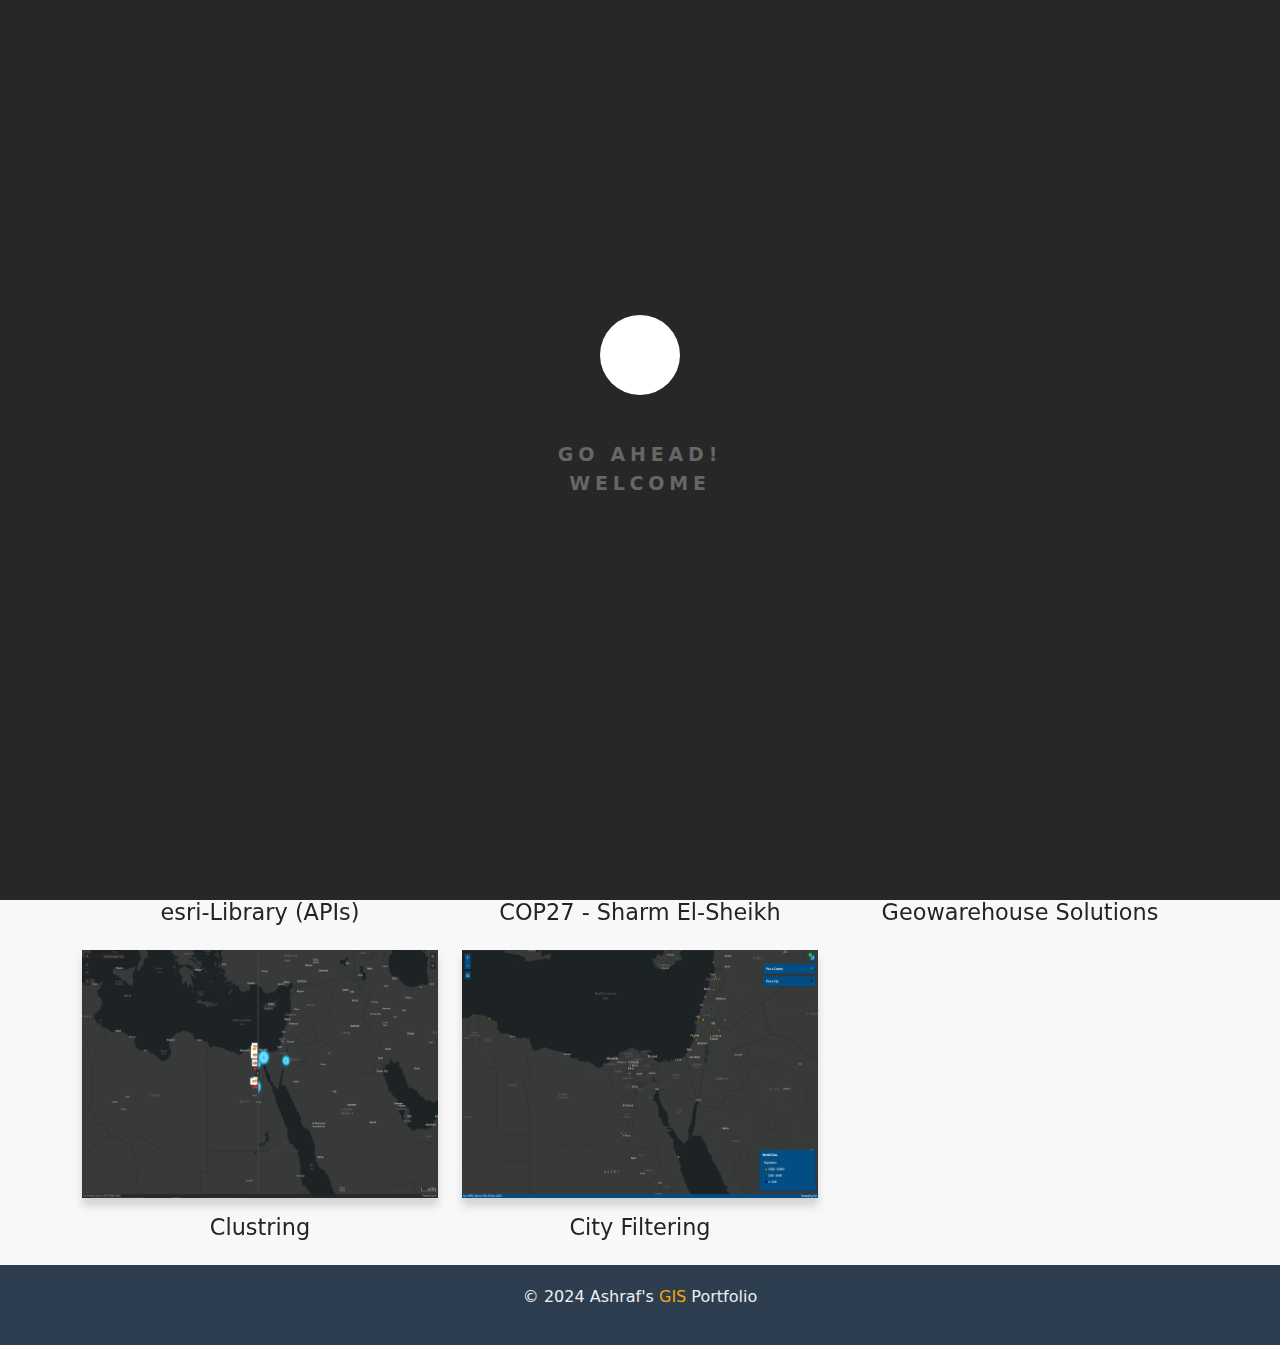
==== commit 57b72611: "-edit Files" ====
--- a/index.html
+++ b/index.html
@@ -20,28 +20,37 @@
     <!--=============== BOXICONS ===============-->
     <link rel="stylesheet" href="https://cdn.jsdelivr.net/npm/boxicons@latest/css/boxicons.min.css"/>
 
+    <link rel="shortcut icon" href="#">
+    
     <!-- Normalize Library -->
     <!-- <link rel="stylesheet" href="css/normalize.css"> -->
   </head>
 
-  <body class="home d-flex flex-column min-vh-100">
+  <body class="home-1 d-flex flex-column min-vh-100" style="overflow: hidden">
     
+    <div class="page-loader">
+      <div class="spinner"></div>
+      <div class="txt">GO AHEAD!<br>WELCOME</div>
+    </div>
+
     <!-- Header -->
     <div class="header d-flex justify-content-center align-items-center">
-      <div class="text-center">
+      <div class="first-project text-center pt-2">
         <img class="photo img-fluid m-lg-3 m-md-3 m-sm-3 m- rounded-circle"
         data-bs-toggle="tooltip" data-bs-title="Ashraf Ayman Abdel Majeed"
         src="https://avatars.githubusercontent.com/u/140410745?v=4" alt="">
-        <h1 class="my-name display-3">Ashraf Ayman</h1>
-        <p class="my-job-position fs-5"><span data-bs-toggle="tooltip" data-bs-title="Geographic Information Systems">GIS</span> Software Developer</p>
-
-        <span class="social-icons">
-          <a href="https://github.com/ashrafayman219" title="GitHub" target="_blank" class="github"><i class="fa-2x p-2 mb-2 ms-auto fa-brands fa-github"></i></a>
-        </span>
-        <div class="vr mb-2" style="color: snow; height: 38px; width: 2px; border-radius: 10%;"></div>
-        <span class="social-icons">
-          <a href="https://www.linkedin.com/in/ashraf-ayman" title="LinkedIn" target="_blank" class="linkedin"><i class="fa-2x p-2 mb-2 fa-brands fa-linkedin"></i></a>
-        </span>
+        <h1 class="my-name display-3 mb-0">Ashraf Ayman</h1>
+        <p class="my-job-position fs-5 mb-2"><span data-bs-toggle="tooltip" data-bs-title="Geographic Information Systems">GIS</span> Software Developer, GIS Analyst, GIS Specialist</p>
+
+        <!-- Github Button -->
+          <a href="https://github.com/ashrafayman219"  target="blank" class="social-icon github mb-3 no-deco">
+            <i class="fa-brands fa-github" aria-hidden="true"></i>
+          </a>
+
+        <!-- LinkedIn Button -->
+          <a href="https://www.linkedin.com/in/ashraf-ayman" target="blank" class="no-deco social-icon linkedin">
+            <i class="fa-brands fa-linkedin" aria-hidden="true"></i>
+          </a> 
 
       </div>
     </div>
@@ -52,21 +61,21 @@
     </button>
 
     <!-- Navbar -->
-    <nav class="navbar nav-underline navbar-expand-lg sticky-top">
+    <nav class="navbar nav navbar-expand-lg sticky-top">
       <div class="container">
         <button class="navbar-toggler ms-auto" type="button" data-bs-toggle="collapse" data-bs-target="#main" aria-controls="main" aria-expanded="false" aria-label="Toggle navigation">
           <i class="fa-solid fa-bars"></i>
         </button>
         <div class="collapse navbar-collapse" id="main">
-          <ul class="navbar-nav mx-auto mb-2 mb-lg-0">
-            <li class="nav-item">
-              <a class="nav-link p-2 p-lg-3 active" aria-current="page" href="#">Home</a>
+          <ul class="navbar-nav mx-auto ">
+            <li class="nav-item active">
+              <a class="nav-link " aria-current="page" href="#">HOME</a>
             </li>
             <li class="nav-item">
-              <a class="nav-link p-2 p-lg-3" href="resume.html">Resume</a>
+              <a class="nav-link " href="resume.html">RESUME</a>
             </li>
             <li class="nav-item">
-              <a class="nav-link p-2 p-lg-3" href="blog.html">Blog</a>
+              <a class="nav-link " href="blog.html">BLOG</a>
             </li>
           </ul>
         </div>
@@ -76,9 +85,11 @@
 
     <!-- About section -->
     <div class="sec-main text-center p-4 rounded">
-      <h1 class="about">Me</h1>
-      <p class="fs-4">Hi! I'm a GIS Software Developer, building web GIS apps, and using the ArcGIS API for JS and new GIS technologies to get the optimize solution 
-        for the different scenarios! <br> I am currently with the GULF TERMINAL and I live and work in beautiful Mansoura, D.C of Dakahlia in Egypt.
+      <h2 class="about drop-in">About</h2>
+      <p class="fs-5 drop-in-2">Hi! I'm Ashraf Ayman, skilled in GIS Development, Location Intelligence, .NET, and developing GIS solutions.
+        <br> I bring expertise in Geo-informatics technologies, web development, and GIS Integration, with a strong commitment to GIS development.
+        <br> My goal is to excel as a GIS Developer and collaborate on exciting projects.
+        <!-- <br> I am currently with the GULF TERMINAL and I live and work in beautiful Mansoura, D.C of Dakahlia in Egypt. -->
       </p>
     </div>
 
@@ -93,12 +104,10 @@
             <i class="bx bx-x close-icon"></i>
           </div>
           <div class="popup-notes">
-            <i class='bx bxs-edit flip-icon'></i>
-            <!-- <i class='bx bx-reflect-vertical flip-icon'></i> -->
-            <h1 class="modal__title">Register Your Number</h1>
-            <p class="m-3">Lorem ipsum dolor sit amet consectetur adipisicing elit. Inventore recusandae
-              sequi hic tempora est minus nesciunt commodi, voluptatem magni a ea officiis itaque quos ullam ut rem sint atque maiores.
-            </p>
+            <!-- <i class='bx bxs-edit flip-icon pt-4'></i> -->
+            <i class='bx bx-reflect-vertical flip-icon pt-4'></i>
+            <h5 class=" pt-2">GO AHEAD, HOVER PROJECTS</h5>
+            <p class="fs-5 m-3">Explore projects using press or hover on each to flip them.</p>
           </div>
           <!-- <input type="text" placeholder="Enter Your Number" class="reg" /> -->
           <button onclick="closeModal()" class="modal__button modal__button-width mt-auto">Done <i class="bx bx-chevrons-right bx-fade-right"></i></button>
@@ -106,195 +115,9 @@
       </div>
     </section>
 
-
-
-
-
-
     
     <!-- portfolio section -->
     <!-- <section class="sec-main"> -->
-
-    <!-- <div class="profile-sec text-center">
-      <div class="container">
-        <div class="profile pt-5 pb-4">
-          <h2 class="gis-port">GIS PORTFOLIO</h2>
-        </div>
-        <div class="row align-items-center">
-          <div class="col-md-6 col-lg-4 cardBox">
-            <div class="card-1">
-              <div class="front">
-                <img class="img-fluid" src="images/city-filltering.png" style="width: 100%; height: 100%; object-fit: fill;" alt="">
-              </div>
-
-              <div class="back d-flex align-items-center justify-content-center flex-column">
-                <p class="mt-auto notes-proj">Lorem ipsum dolor sit amet consectetur adipisicing elit.</p>
-                <a type="button" href="City Filtering.html" class="btn btn-dark btn-b mt-auto">DETAILS HERE <svg xmlns="http://www.w3.org/2000/svg" width="16" height="16" 
-                  fill="currentColor" class="bi bi-arrow-right" viewBox="0 0 16 16">
-                  <path fill-rule="evenodd" 
-                  d="M1 8a.5.5 0 0 1 .5-.5h11.793l-3.147-3.146a.5.5 0 0 1 .708-.708l4 4a.5.5 0 0 1 0 .708l-4 4a.5.5 0 0 1-.708-.708L13.293 8.5H1.5A.5.5 0 0 1 1 8"/>
-                  </svg>
-                </a>
-              </div>
-            </div>
-            <h4 class="proj-title-main pt-3 pb-3">City Filtering</h4>
-          </div>
-
-          <div class="col-md-6 col-lg-4 cardBox">
-            <div class="card-1">
-              <div class="front">
-                <img class="img-fluid" src="images/city-filltering.png" style="width: 100%; height: 100%; object-fit: fill;" alt="">
-              </div>
-
-              <div class="back d-flex align-items-center justify-content-center flex-column">
-                <p class="mt-auto notes-proj">Lorem ipsum dolor sit amet consectetur adipisicing elit.</p>
-                <a type="button" href="City Filtering.html" class="btn btn-dark btn-b mt-auto">DETAILS HERE <svg xmlns="http://www.w3.org/2000/svg" width="16" height="16" 
-                  fill="currentColor" class="bi bi-arrow-right" viewBox="0 0 16 16">
-                  <path fill-rule="evenodd" 
-                  d="M1 8a.5.5 0 0 1 .5-.5h11.793l-3.147-3.146a.5.5 0 0 1 .708-.708l4 4a.5.5 0 0 1 0 .708l-4 4a.5.5 0 0 1-.708-.708L13.293 8.5H1.5A.5.5 0 0 1 1 8"/>
-                  </svg>
-                </a>
-              </div>
-            </div>
-            <h4 class="proj-title-main pt-3 pb-3">City Filtering</h4>
-          </div>
-
-          <div class="col-md-6 col-lg-4 cardBox">
-            <div class="card-1">
-              <div class="front">
-                <img class="img-fluid" src="images/city-filltering.png" style="width: 100%; height: 100%; object-fit: fill;" alt="">
-              </div>
-
-              <div class="back d-flex align-items-center justify-content-center flex-column">
-                <p class="mt-auto notes-proj">Lorem ipsum dolor sit amet consectetur adipisicing elit.</p>
-                <a type="button" href="City Filtering.html" class="btn btn-dark btn-b mt-auto">DETAILS HERE <svg xmlns="http://www.w3.org/2000/svg" width="16" height="16" 
-                  fill="currentColor" class="bi bi-arrow-right" viewBox="0 0 16 16">
-                  <path fill-rule="evenodd" 
-                  d="M1 8a.5.5 0 0 1 .5-.5h11.793l-3.147-3.146a.5.5 0 0 1 .708-.708l4 4a.5.5 0 0 1 0 .708l-4 4a.5.5 0 0 1-.708-.708L13.293 8.5H1.5A.5.5 0 0 1 1 8"/>
-                  </svg>
-                </a>
-              </div>
-            </div>
-            <h4 class="proj-title-main pt-3 pb-3">City Filtering</h4>
-          </div>
-
-          <div class="col-md-6 col-lg-4 cardBox">
-            <div class="card-1">
-              <div class="front">
-                <img class="img-fluid" src="images/city-filltering.png" style="width: 100%; height: 100%; object-fit: fill;" alt="">
-              </div>
-
-              <div class="back d-flex align-items-center justify-content-center flex-column">
-                <p class="mt-auto notes-proj">Lorem ipsum dolor sit amet consectetur adipisicing elit.</p>
-                <a type="button" href="City Filtering.html" class="btn btn-dark btn-b mt-auto">DETAILS HERE <svg xmlns="http://www.w3.org/2000/svg" width="16" height="16" 
-                  fill="currentColor" class="bi bi-arrow-right" viewBox="0 0 16 16">
-                  <path fill-rule="evenodd" 
-                  d="M1 8a.5.5 0 0 1 .5-.5h11.793l-3.147-3.146a.5.5 0 0 1 .708-.708l4 4a.5.5 0 0 1 0 .708l-4 4a.5.5 0 0 1-.708-.708L13.293 8.5H1.5A.5.5 0 0 1 1 8"/>
-                  </svg>
-                </a>
-              </div>
-            </div>
-            <h4 class="proj-title-main pt-3 pb-3">City Filtering</h4>
-          </div>
-
-          <div class="col-md-6 col-lg-4 cardBox">
-            <div class="card-1">
-              <div class="front">
-                <img class="img-fluid" src="images/city-filltering.png" style="width: 100%; height: 100%; object-fit: fill;" alt="">
-              </div>
-
-              <div class="back d-flex align-items-center justify-content-center flex-column">
-                <p class="mt-auto notes-proj">Lorem ipsum dolor sit amet consectetur adipisicing elit.</p>
-                <a type="button" href="City Filtering.html" class="btn btn-dark btn-b mt-auto">DETAILS HERE <svg xmlns="http://www.w3.org/2000/svg" width="16" height="16" 
-                  fill="currentColor" class="bi bi-arrow-right" viewBox="0 0 16 16">
-                  <path fill-rule="evenodd" 
-                  d="M1 8a.5.5 0 0 1 .5-.5h11.793l-3.147-3.146a.5.5 0 0 1 .708-.708l4 4a.5.5 0 0 1 0 .708l-4 4a.5.5 0 0 1-.708-.708L13.293 8.5H1.5A.5.5 0 0 1 1 8"/>
-                  </svg>
-                </a>
-              </div>
-            </div>
-            <h4 class="proj-title-main pt-3 pb-3">City Filtering</h4>
-          </div>
-
-          <div class="col-md-6 col-lg-4 cardBox">
-            <div class="card-1">
-              <div class="front">
-                <img class="img-fluid" src="images/city-filltering.png" style="width: 100%; height: 100%; object-fit: fill;" alt="">
-              </div>
-
-              <div class="back d-flex align-items-center justify-content-center flex-column">
-                <p class="mt-auto notes-proj">Lorem ipsum dolor sit amet consectetur adipisicing elit.</p>
-                <a type="button" href="City Filtering.html" class="btn btn-dark btn-b mt-auto">DETAILS HERE <svg xmlns="http://www.w3.org/2000/svg" width="16" height="16" 
-                  fill="currentColor" class="bi bi-arrow-right" viewBox="0 0 16 16">
-                  <path fill-rule="evenodd" 
-                  d="M1 8a.5.5 0 0 1 .5-.5h11.793l-3.147-3.146a.5.5 0 0 1 .708-.708l4 4a.5.5 0 0 1 0 .708l-4 4a.5.5 0 0 1-.708-.708L13.293 8.5H1.5A.5.5 0 0 1 1 8"/>
-                  </svg>
-                </a>
-              </div>
-            </div>
-            <h4 class="proj-title-main pt-3 pb-3">City Filtering</h4>
-          </div>
-          
-          <div class="col-md-6 col-lg-4 cardBox">
-            <div class="card-1">
-              <div class="front">
-                <img class="img-fluid" src="images/city-filltering.png" style="width: 100%; height: 100%; object-fit: fill;" alt="">
-              </div>
-
-              <div class="back d-flex align-items-center justify-content-center flex-column">
-                <p class="mt-auto notes-proj">Lorem ipsum dolor sit amet consectetur adipisicing elit.</p>
-                <a type="button" href="City Filtering.html" class="btn btn-dark btn-b mt-auto">DETAILS HERE <svg xmlns="http://www.w3.org/2000/svg" width="16" height="16" 
-                  fill="currentColor" class="bi bi-arrow-right" viewBox="0 0 16 16">
-                  <path fill-rule="evenodd" 
-                  d="M1 8a.5.5 0 0 1 .5-.5h11.793l-3.147-3.146a.5.5 0 0 1 .708-.708l4 4a.5.5 0 0 1 0 .708l-4 4a.5.5 0 0 1-.708-.708L13.293 8.5H1.5A.5.5 0 0 1 1 8"/>
-                  </svg>
-                </a>
-              </div>
-            </div>
-            <h4 class="proj-title-main pt-3 pb-3">City Filtering</h4>
-          </div>
-
-          <div class="col-md-6 col-lg-4 cardBox">
-            <div class="card-1">
-              <div class="front">
-                <img class="img-fluid" src="images/city-filltering.png" style="width: 100%; height: 100%; object-fit: fill;" alt="">
-              </div>
-
-              <div class="back d-flex align-items-center justify-content-center flex-column">
-                <p class="mt-auto notes-proj">Lorem ipsum dolor sit amet consectetur adipisicing elit.</p>
-                <a type="button" href="City Filtering.html" class="btn btn-dark btn-b mt-auto">DETAILS HERE <svg xmlns="http://www.w3.org/2000/svg" width="16" height="16" 
-                  fill="currentColor" class="bi bi-arrow-right" viewBox="0 0 16 16">
-                  <path fill-rule="evenodd" 
-                  d="M1 8a.5.5 0 0 1 .5-.5h11.793l-3.147-3.146a.5.5 0 0 1 .708-.708l4 4a.5.5 0 0 1 0 .708l-4 4a.5.5 0 0 1-.708-.708L13.293 8.5H1.5A.5.5 0 0 1 1 8"/>
-                  </svg>
-                </a>
-              </div>
-            </div>
-            <h4 class="proj-title-main pt-3 pb-3">City Filtering</h4>
-          </div>
-
-          <div class="col-md-6 col-lg-4 cardBox">
-            <div class="card-1">
-              <div class="front">
-                <img class="img-fluid" src="images/city-filltering.png" style="width: 100%; height: 100%; object-fit: fill;" alt="">
-              </div>
-
-              <div class="back d-flex align-items-center justify-content-center flex-column">
-                <p class="mt-auto notes-proj">Lorem ipsum dolor sit amet consectetur adipisicing elit.</p>
-                <a type="button" href="City Filtering.html" class="btn btn-dark btn-b mt-auto">DETAILS HERE <svg xmlns="http://www.w3.org/2000/svg" width="16" height="16" 
-                  fill="currentColor" class="bi bi-arrow-right" viewBox="0 0 16 16">
-                  <path fill-rule="evenodd" 
-                  d="M1 8a.5.5 0 0 1 .5-.5h11.793l-3.147-3.146a.5.5 0 0 1 .708-.708l4 4a.5.5 0 0 1 0 .708l-4 4a.5.5 0 0 1-.708-.708L13.293 8.5H1.5A.5.5 0 0 1 1 8"/>
-                  </svg>
-                </a>
-              </div>
-            </div>
-            <h4 class="proj-title-main pt-3 pb-3">City Filtering</h4>
-          </div>
-          
-        </div>
-      </div>
-    </div> -->
 
     <div class="profile-sec text-center">
       <div class="container">
@@ -302,6 +125,91 @@
           <h2 class="gis-port">GIS PORTFOLIO</h2>
         </div>
         <div class="row align-items-center ">
+
+          <!-- esri-Library (APIs) -->
+          <div class="col-md-6 col-lg-4 cardBox">
+            <div class="card-1">
+              <div class="front">
+                <img class="img-fluid" src="images/esri-library.png" style="width: 100%; height: 100%; object-fit: fill;" alt="">
+              </div>
+
+              <div class="back d-flex align-items-center justify-content-center flex-column">
+                <p class="mt-auto notes-proj">Another achievement added to my professional career with Gulf Terminal.​</p>
+                <a type="button" href="esri-Library.html" class="btn btn-dark btn-b mt-auto">DETAILS HERE <svg xmlns="http://www.w3.org/2000/svg" width="16" height="16" 
+                  fill="currentColor" class="bi bi-arrow-right" viewBox="0 0 16 16">
+                  <path fill-rule="evenodd" 
+                  d="M1 8a.5.5 0 0 1 .5-.5h11.793l-3.147-3.146a.5.5 0 0 1 .708-.708l4 4a.5.5 0 0 1 0 .708l-4 4a.5.5 0 0 1-.708-.708L13.293 8.5H1.5A.5.5 0 0 1 1 8"/>
+                  </svg>
+                </a>
+              </div>
+            </div>
+            <h4 class="proj-title-main pt-3 pb-3">esri-Library (APIs)</h4>
+          </div>
+
+          <!-- COP27 - Sharm El-Sheikh -->
+          <div class="col-md-6 col-lg-4 cardBox">
+            <div class="card-1">
+              <div class="front">
+                <img class="img-fluid" src="images/Sharm.png" style="width: 100%; height: 100%; object-fit: fill;" alt="">
+              </div>
+
+              <div class="back d-flex align-items-center justify-content-center flex-column">
+                <p class="mt-auto notes-proj">Find out what was accomplished at COP27 in Sharm El-Sheikh.​</p>
+                <a type="button" href="COP27.html" class="btn btn-dark btn-b mt-auto">DETAILS HERE <svg xmlns="http://www.w3.org/2000/svg" width="16" height="16" 
+                  fill="currentColor" class="bi bi-arrow-right" viewBox="0 0 16 16">
+                  <path fill-rule="evenodd" 
+                  d="M1 8a.5.5 0 0 1 .5-.5h11.793l-3.147-3.146a.5.5 0 0 1 .708-.708l4 4a.5.5 0 0 1 0 .708l-4 4a.5.5 0 0 1-.708-.708L13.293 8.5H1.5A.5.5 0 0 1 1 8"/>
+                  </svg>
+                </a>
+              </div>
+            </div>
+            <h4 class="proj-title-main pt-3 pb-3">COP27 - Sharm El-Sheikh</h4>
+          </div>
+
+          <!-- Geowarehouse Solutions -->
+          <div class="col-md-6 col-lg-4 cardBox">
+            <div class="card-1">
+              <div class="front">
+                <img class="img-fluid" src="images/website-screen.png" style="width: 100%; height: 100%; object-fit: fill;" alt="">
+              </div>
+
+              <div class="back d-flex align-items-center justify-content-center flex-column">
+                <p class="mt-auto notes-proj">
+                  <span class="notess">Geowarehouse Solutions!</span> <br>
+                  FINAL PROJECT - ITI
+                </p>
+                <a type="button" href="geowarehouse.html" class="btn btn-dark btn-b mt-auto">DETAILS HERE <svg xmlns="http://www.w3.org/2000/svg" width="16" height="16" 
+                  fill="currentColor" class="bi bi-arrow-right" viewBox="0 0 16 16">
+                  <path fill-rule="evenodd" 
+                  d="M1 8a.5.5 0 0 1 .5-.5h11.793l-3.147-3.146a.5.5 0 0 1 .708-.708l4 4a.5.5 0 0 1 0 .708l-4 4a.5.5 0 0 1-.708-.708L13.293 8.5H1.5A.5.5 0 0 1 1 8"/>
+                  </svg>
+                </a>
+              </div>
+            </div>
+            <h4 class="proj-title-main pt-3 pb-3">Geowarehouse Solutions</h4>
+          </div>
+
+          <!-- Clustring -->
+          <div class="col-md-6 col-lg-4 cardBox">
+            <div class="card-1">
+              <div class="front">
+                <img class="img-fluid" src="images/clustring.png" style="width: 100%; height: 100%; object-fit: fill;" alt="">
+              </div>
+
+              <div class="back d-flex align-items-center justify-content-center flex-column">
+                <p class="mt-auto notes-proj">This was entirely a personal project done for learning.​</p>
+                <a type="button" href="clustring.html" class="btn btn-dark btn-b mt-auto">DETAILS HERE <svg xmlns="http://www.w3.org/2000/svg" width="16" height="16" 
+                  fill="currentColor" class="bi bi-arrow-right" viewBox="0 0 16 16">
+                  <path fill-rule="evenodd" 
+                  d="M1 8a.5.5 0 0 1 .5-.5h11.793l-3.147-3.146a.5.5 0 0 1 .708-.708l4 4a.5.5 0 0 1 0 .708l-4 4a.5.5 0 0 1-.708-.708L13.293 8.5H1.5A.5.5 0 0 1 1 8"/>
+                  </svg>
+                </a>
+              </div>
+            </div>
+            <h4 class="proj-title-main pt-3 pb-3">Clustring</h4>
+          </div>
+
+          <!-- City Filtering -->
           <div class="col-md-6 col-lg-4 cardBox">
             <div class="card-1">
               <div class="front">
@@ -309,7 +217,7 @@
               </div>
 
               <div class="back d-flex align-items-center justify-content-center flex-column">
-                <p class="mt-auto notes-proj">Lorem ipsum dolor sit amet consectetur adipisicing elit.</p>
+                <p class="mt-auto notes-proj">This was entirely a personal project done for learning.​</p>
                 <a type="button" href="City Filtering.html" class="btn btn-dark btn-b mt-auto">DETAILS HERE <svg xmlns="http://www.w3.org/2000/svg" width="16" height="16" 
                   fill="currentColor" class="bi bi-arrow-right" viewBox="0 0 16 16">
                   <path fill-rule="evenodd" 
@@ -321,158 +229,7 @@
             <h4 class="proj-title-main pt-3 pb-3">City Filtering</h4>
           </div>
 
-          <div class="col-md-6 col-lg-4 cardBox">
-            <div class="card-1">
-              <div class="front">
-                <img class="img-fluid" src="images/city-filltering.png" style="width: 100%; height: 100%; object-fit: fill;" alt="">
-              </div>
-
-              <div class="back d-flex align-items-center justify-content-center flex-column">
-                <p class="mt-auto notes-proj">Lorem ipsum dolor sit amet consectetur adipisicing elit.</p>
-                <a type="button" href="City Filtering.html" class="btn btn-dark btn-b mt-auto">DETAILS HERE <svg xmlns="http://www.w3.org/2000/svg" width="16" height="16" 
-                  fill="currentColor" class="bi bi-arrow-right" viewBox="0 0 16 16">
-                  <path fill-rule="evenodd" 
-                  d="M1 8a.5.5 0 0 1 .5-.5h11.793l-3.147-3.146a.5.5 0 0 1 .708-.708l4 4a.5.5 0 0 1 0 .708l-4 4a.5.5 0 0 1-.708-.708L13.293 8.5H1.5A.5.5 0 0 1 1 8"/>
-                  </svg>
-                </a>
-              </div>
-            </div>
-            <h4 class="proj-title-main pt-3 pb-3">City Filtering</h4>
-          </div>
-
-          <div class="col-md-6 col-lg-4 cardBox">
-            <div class="card-1">
-              <div class="front">
-                <img class="img-fluid" src="images/city-filltering.png" style="width: 100%; height: 100%; object-fit: fill;" alt="">
-              </div>
-
-              <div class="back d-flex align-items-center justify-content-center flex-column">
-                <p class="mt-auto notes-proj">Lorem ipsum dolor sit amet consectetur adipisicing elit.</p>
-                <a type="button" href="City Filtering.html" class="btn btn-dark btn-b mt-auto">DETAILS HERE <svg xmlns="http://www.w3.org/2000/svg" width="16" height="16" 
-                  fill="currentColor" class="bi bi-arrow-right" viewBox="0 0 16 16">
-                  <path fill-rule="evenodd" 
-                  d="M1 8a.5.5 0 0 1 .5-.5h11.793l-3.147-3.146a.5.5 0 0 1 .708-.708l4 4a.5.5 0 0 1 0 .708l-4 4a.5.5 0 0 1-.708-.708L13.293 8.5H1.5A.5.5 0 0 1 1 8"/>
-                  </svg>
-                </a>
-              </div>
-            </div>
-            <h4 class="proj-title-main pt-3 pb-3">City Filtering</h4>
-          </div>
-
-          <div class="col-md-6 col-lg-4 cardBox">
-            <div class="card-1">
-              <div class="front">
-                <img class="img-fluid" src="images/city-filltering.png" style="width: 100%; height: 100%; object-fit: fill;" alt="">
-              </div>
-
-              <div class="back d-flex align-items-center justify-content-center flex-column">
-                <p class="mt-auto notes-proj">Lorem ipsum dolor sit amet consectetur adipisicing elit.</p>
-                <a type="button" href="City Filtering.html" class="btn btn-dark btn-b mt-auto">DETAILS HERE <svg xmlns="http://www.w3.org/2000/svg" width="16" height="16" 
-                  fill="currentColor" class="bi bi-arrow-right" viewBox="0 0 16 16">
-                  <path fill-rule="evenodd" 
-                  d="M1 8a.5.5 0 0 1 .5-.5h11.793l-3.147-3.146a.5.5 0 0 1 .708-.708l4 4a.5.5 0 0 1 0 .708l-4 4a.5.5 0 0 1-.708-.708L13.293 8.5H1.5A.5.5 0 0 1 1 8"/>
-                  </svg>
-                </a>
-              </div>
-            </div>
-            <h4 class="proj-title-main pt-3 pb-3">City Filtering</h4>
-          </div>
-
-          <div class="col-md-6 col-lg-4 cardBox">
-            <div class="card-1">
-              <div class="front">
-                <img class="img-fluid" src="images/city-filltering.png" style="width: 100%; height: 100%; object-fit: fill;" alt="">
-              </div>
-
-              <div class="back d-flex align-items-center justify-content-center flex-column">
-                <p class="mt-auto notes-proj">Lorem ipsum dolor sit amet consectetur adipisicing elit.</p>
-                <a type="button" href="City Filtering.html" class="btn btn-dark btn-b mt-auto">DETAILS HERE <svg xmlns="http://www.w3.org/2000/svg" width="16" height="16" 
-                  fill="currentColor" class="bi bi-arrow-right" viewBox="0 0 16 16">
-                  <path fill-rule="evenodd" 
-                  d="M1 8a.5.5 0 0 1 .5-.5h11.793l-3.147-3.146a.5.5 0 0 1 .708-.708l4 4a.5.5 0 0 1 0 .708l-4 4a.5.5 0 0 1-.708-.708L13.293 8.5H1.5A.5.5 0 0 1 1 8"/>
-                  </svg>
-                </a>
-              </div>
-            </div>
-            <h4 class="proj-title-main pt-3 pb-3">City Filtering</h4>
-          </div>
-
-          <div class="col-md-6 col-lg-4 cardBox">
-            <div class="card-1">
-              <div class="front">
-                <img class="img-fluid" src="images/city-filltering.png" style="width: 100%; height: 100%; object-fit: fill;" alt="">
-              </div>
-
-              <div class="back d-flex align-items-center justify-content-center flex-column">
-                <p class="mt-auto notes-proj">Lorem ipsum dolor sit amet consectetur adipisicing elit.</p>
-                <a type="button" href="City Filtering.html" class="btn btn-dark btn-b mt-auto">DETAILS HERE <svg xmlns="http://www.w3.org/2000/svg" width="16" height="16" 
-                  fill="currentColor" class="bi bi-arrow-right" viewBox="0 0 16 16">
-                  <path fill-rule="evenodd" 
-                  d="M1 8a.5.5 0 0 1 .5-.5h11.793l-3.147-3.146a.5.5 0 0 1 .708-.708l4 4a.5.5 0 0 1 0 .708l-4 4a.5.5 0 0 1-.708-.708L13.293 8.5H1.5A.5.5 0 0 1 1 8"/>
-                  </svg>
-                </a>
-              </div>
-            </div>
-            <h4 class="proj-title-main pt-3 pb-3">City Filtering</h4>
-          </div>
-          
-          <div class="col-md-6 col-lg-4 cardBox">
-            <div class="card-1">
-              <div class="front">
-                <img class="img-fluid" src="images/city-filltering.png" style="width: 100%; height: 100%; object-fit: fill;" alt="">
-              </div>
-
-              <div class="back d-flex align-items-center justify-content-center flex-column">
-                <p class="mt-auto notes-proj">Lorem ipsum dolor sit amet consectetur adipisicing elit.</p>
-                <a type="button" href="City Filtering.html" class="btn btn-dark btn-b mt-auto">DETAILS HERE <svg xmlns="http://www.w3.org/2000/svg" width="16" height="16" 
-                  fill="currentColor" class="bi bi-arrow-right" viewBox="0 0 16 16">
-                  <path fill-rule="evenodd" 
-                  d="M1 8a.5.5 0 0 1 .5-.5h11.793l-3.147-3.146a.5.5 0 0 1 .708-.708l4 4a.5.5 0 0 1 0 .708l-4 4a.5.5 0 0 1-.708-.708L13.293 8.5H1.5A.5.5 0 0 1 1 8"/>
-                  </svg>
-                </a>
-              </div>
-            </div>
-            <h4 class="proj-title-main pt-3 pb-3">City Filtering</h4>
-          </div>
-
-          <div class="col-md-6 col-lg-4 cardBox">
-            <div class="card-1">
-              <div class="front">
-                <img class="img-fluid" src="images/city-filltering.png" style="width: 100%; height: 100%; object-fit: fill;" alt="">
-              </div>
-
-              <div class="back d-flex align-items-center justify-content-center flex-column">
-                <p class="mt-auto notes-proj">Lorem ipsum dolor sit amet consectetur adipisicing elit.</p>
-                <a type="button" href="City Filtering.html" class="btn btn-dark btn-b mt-auto">DETAILS HERE <svg xmlns="http://www.w3.org/2000/svg" width="16" height="16" 
-                  fill="currentColor" class="bi bi-arrow-right" viewBox="0 0 16 16">
-                  <path fill-rule="evenodd" 
-                  d="M1 8a.5.5 0 0 1 .5-.5h11.793l-3.147-3.146a.5.5 0 0 1 .708-.708l4 4a.5.5 0 0 1 0 .708l-4 4a.5.5 0 0 1-.708-.708L13.293 8.5H1.5A.5.5 0 0 1 1 8"/>
-                  </svg>
-                </a>
-              </div>
-            </div>
-            <h4 class="proj-title-main pt-3 pb-3">City Filtering</h4>
-          </div>
-
-          <div class="col-md-6 col-lg-4 cardBox">
-            <div class="card-1">
-              <div class="front">
-                <img class="img-fluid" src="images/city-filltering.png" style="width: 100%; height: 100%; object-fit: fill;" alt="">
-              </div>
-
-              <div class="back d-flex align-items-center justify-content-center flex-column">
-                <p class="mt-auto notes-proj">Lorem ipsum dolor sit amet consectetur adipisicing elit.</p>
-                <a type="button" href="City Filtering.html" class="btn btn-dark btn-b mt-auto">DETAILS HERE <svg xmlns="http://www.w3.org/2000/svg" width="16" height="16" 
-                  fill="currentColor" class="bi bi-arrow-right" viewBox="0 0 16 16">
-                  <path fill-rule="evenodd" 
-                  d="M1 8a.5.5 0 0 1 .5-.5h11.793l-3.147-3.146a.5.5 0 0 1 .708-.708l4 4a.5.5 0 0 1 0 .708l-4 4a.5.5 0 0 1-.708-.708L13.293 8.5H1.5A.5.5 0 0 1 1 8"/>
-                  </svg>
-                </a>
-              </div>
-            </div>
-            <h4 class="proj-title-main pt-3 pb-3">City Filtering</h4>
-          </div>
-          
+
         </div>
       </div>
     </div>
--- a/css/style.css
+++ b/css/style.css
@@ -30,8 +30,9 @@
 }
 
 
+
 /* Body style */
-.home {
+.home-1 {
   background-color: #f8f8f8;
   /* font-family: 'Noto Sans', sans-serif; */
 }
@@ -54,9 +55,16 @@
   /* font-family: 'DM Serif Text', serif; */
   /* font-family: 'Nunito Sans', sans-serif; */
   font-family: "Avenir Next Variable", sans-serif;
-  font-size: 3.0625rem;
+  font-size: 2.5rem;
   font-weight: 550;
-  font-style: italic;
+  /* font-style: italic; */
+}
+
+
+@media (max-width: 565px) { 
+  .my-name-3 {
+    font-size: 2.2rem;
+  }
 }
 
 /* .proj-title {
@@ -84,10 +92,14 @@
 
 
 
-
+.resume-link {
+  font-size: 1.3rem;
+}
 
 
 .resume {
+  font-family: Arial, Helvetica, sans-serif;
+  font-weight: bold;
   letter-spacing: 1px;
 }
 
@@ -118,8 +130,20 @@
   cursor: context-menu;
 }
 
+
+
+
+
+
+
+
+
+
+
+
+
 .fa-github, .fa-linkedin{
-  color: var(--my-fontColor);
+  /* color: var(--my-fontColor); */
 }
 
 .social-icons .github .fa-github:hover {
@@ -129,6 +153,132 @@
 .social-icons .linkedin .fa-linkedin:hover {
   color: var(--my-hover);
 }
+
+.no-deco {
+  text-decoration: none;
+}
+
+
+
+
+.first-project a,
+.first-project a:hover,
+.first-project a:focus,
+.first-project a:active {
+  text-decoration: none;
+}
+.social-icon i{
+  transition: .3s;
+}
+.social-icon {
+  margin: 10px 5px 0px 5px;
+  /* margin-top: 10px; */
+  letter-spacing: 10px;
+  box-sizing: border-box;
+  /* -moz-border-radius: 138px;
+  -webkit-border-radius: 138px;
+  border-radius: 138px; */
+  /* border: 5px solid; */
+  text-align: center;
+  width: 40px;
+  height: 40px;
+  display: inline-block;
+  line-height: 1px;
+  transition: .6s;
+  /* box-shadow: 0 5px 4px rgba(0,0,0,.5); */
+  &:hover {
+    transform: translate(0, -10%);
+  }
+
+  /* Linkedin Button Styling */
+  &.linkedin {
+    font-size: 24px;
+    padding-top: 9px;
+    /* padding-left: 1px; */
+    background-color: #6e6e6e;
+    color: #ffffff;
+    /* border-color: #111111; */
+    border-color: #6e6e6e;
+    &:hover {
+      background-color: #0077b5;
+      color: #ffffff;
+      /* border-color: #0976b4; */
+    }
+  }
+
+
+  /* Github Button Styling */
+  &.github {
+    font-size: 24px;
+    padding-top: 9px;
+    background-color: #6e6e6e;
+    color: #ffffff;
+    border-color: #6e6e6e;
+    &:hover {
+      background-color: #0d1117;
+      color: #ffffff;
+    }
+  }
+
+}
+
+
+
+
+
+
+
+
+
+
+
+
+
+
+
+
+
+.link-projects-here {
+  text-decoration: none;
+  color: #0087ca;
+  font-weight: bold;
+}
+
+
+.link-projects-here::after {
+  content: '';
+  display: block;
+  width: 0;
+  height: 3px;
+  background: currentcolor;
+  transition: width .4s;
+}
+
+
+.link-projects-here:hover::after{
+  width: 100%;
+  transition: width .4s;
+}
+
+
+
+
+
+
+
+
+
+
+
+
+
+
+
+
+
+
+
+
 
 
 
@@ -164,10 +314,43 @@
   font-size: 18px;
 }
 
-.navbar .navbar-nav .nav-link.active,
+/* .navbar .navbar-nav .nav-link.active,
 .navbar .navbar-nav .nav-link:focus,
 .navbar .navbar-nav .nav-link:hover {
-  color: var(--my-hover);
+  color: rgba(165, 218, 42, 0.722)
+} */
+
+.nav-item::after {
+  content: '';
+  display: block;
+  width: 0;
+  height: 2px;
+  background: #FFF;
+  transition: width .4s;
+}
+
+/* .nav-item:focus::after, */
+/* .nav-item.active::after,
+.nav-item.active:hover::after,
+.nav-item:hover::after {
+  width: 100%;
+  transition: width .4s;
+} */
+
+.nav-item.active::after, .nav-item:hover::after{
+  width: 100%;
+  transition: width .4s;
+}
+
+/* .activee::after {
+  width: 100%;
+  transition: width 0s;
+} */
+
+
+.navbar-nav > li{
+  margin-left:30px;
+  margin-right:30px;
 }
 
 .navbar .navbar-toggler {
@@ -563,7 +746,7 @@
 
 .card-1 {
   background: #222;
-  cursor: default;
+  /* cursor: default; */
   height: 248px;
   transform-style: preserve-3d;
   transition: transform 0.4s ease 0s;
@@ -612,35 +795,50 @@
 } */
 
 .cardBox:nth-child(1) .card-1 .back {
-  background: cornflowerblue;
+  background: #2b2b2b;
 }
 
 .cardBox:nth-child(2) .card-1 .back {
-  background: orange;
+  background: #2b2b2b;
 }
 
 .cardBox:nth-child(3) .card-1 .back {
-  background: yellowgreen;
+  background: #2b2b2b;
 }
 
 .cardBox:nth-child(4) .card-1 .back {
-  background: tomato;
+  background: #2b2b2b;
 }
 
 .cardBox:nth-child(5) .card-1 .back {
-  background: cornflowerblue;
+  background: #2b2b2b;
 }
 
 .cardBox:nth-child(6) .card-1 .back {
-  background: orange;
+  background: #2b2b2b;
 }
 
 .cardBox:nth-child(7) .card-1 .back {
-  background: yellowgreen;
+  background: #2b2b2b;
 }
 
 .cardBox:nth-child(8) .card-1 .back {
-  background: tomato;
+  background: #2b2b2b;
+}
+.cardBox:nth-child(9) .card-1 .back {
+  background: #2b2b2b;
+}
+.cardBox:nth-child(10) .card-1 .back {
+  background: #2b2b2b;
+}
+.cardBox:nth-child(11) .card-1 .back {
+  background: #2b2b2b;
+}
+.cardBox:nth-child(12) .card-1 .back {
+  background: #2b2b2b;
+}
+.cardBox:nth-child(13) .card-1 .back {
+  background: #2b2b2b;
 }
 
 .cardBox:nth-child(2) .card-1 {
@@ -676,11 +874,17 @@
   }
 }
 
+.notess {
+  font-size: 1.05rem;
+  padding: 9px;
+}
 .notes-proj {
-  font-size: 1.1rem;
+  font-size: 1.03rem;
+  padding: 9px;
 }
 
 .btn-b {
+  background-color: #34495e;
   border-radius: 0%;
   border: none;
   width: 90%; 
@@ -717,6 +921,8 @@
   border: 1px solid #34495e;
   border-radius: 0.375rem;
   padding: 2%;
+  /* color: #fff;
+  background-color: var(--my-color); */
 }
 
 
@@ -724,9 +930,22 @@
   .right-status {
     width: 60%;
   }
-}
-
-
+  .right-status-1 {
+    width: 60%;
+  }
+  .cop{
+    margin-top: 5px;
+  }
+}
+@media (min-width: 565px) {
+  .right-status-1 {
+    width: 32%;
+  }
+}
+
+.new-cope {
+  font-family: Georgia, 'Times New Roman', Times, serif;
+}
 
 
 
@@ -856,6 +1075,12 @@
   border-right: 1px solid #34495e;
   /* border-top: none; */
 
+}
+
+.border-radd {
+  border-bottom: 1px solid #34495e;
+  border-bottom-left-radius: 0.375rem;
+  border-bottom-right-radius: 0.375rem;
 }
 
 .experience-borders-400 {
@@ -1152,6 +1377,213 @@
 
 /* hover effect */
 
+/* .link-a::after {
+  content: '';
+  display: block;
+  width: 0;
+  height: 2px;
+  background: #FFF;
+  transition: width .4s;
+}
+
+.link-a:hover::after {
+  width: 100%;
+  transition: width .4s;
+}
+ */
+
+
+
+
+
+
+
+
+
+
+
+
+
+
+
+
+
+
+
+/* ======================== */
+/* to be added */
+
+.drop-in {
+  animation: drop-in 2s ease 2000ms backwards;
+}
+
+.drop-in-2 {
+  animation: drop-in 2s ease 3000ms backwards;
+}
+
+@keyframes drop-in {
+  from {
+    opacity: 0;
+    transform: translateY(-30px);
+  }
+  to {
+    opacity: 1;
+    transform: translate(0px);
+  }
+}
+
+
+
+
+
+
+/* PRELOADER CSS */
+.page-loader{
+	width: 100%;
+	height: 100vh;
+	position: absolute;
+	background: #272727;
+	z-index: 999999999999;
+	.txt{
+		color: #666;
+		text-align: center;
+		top: 40%;
+		position: relative;
+    font-size: 19px;
+		text-transform: uppercase;
+		letter-spacing: 0.3rem;
+		font-weight: bold;
+		line-height: 1.5;
+	}
+}
+.page-loader-1{
+	width: 100%;
+	height: 100vh;
+	position: absolute;
+	background: #272727;
+	z-index: 999999999999;
+	.txt{
+		color: #666;
+		text-align: center;
+		top: 40%;
+		position: relative;
+    font-size: 19px;
+		text-transform: uppercase;
+		letter-spacing: 0.3rem;
+		font-weight: bold;
+		line-height: 1.5;
+	}
+}
+
+/* SPINNER ANIMATION */
+.spinner {
+	position: relative;
+	top: 35%;
+  width: 80px;
+  height: 80px;
+  margin: 0 auto;
+  background-color: #fff;
+
+  border-radius: 100%;  
+  -webkit-animation: sk-scaleout 1.0s infinite ease-in-out;
+  animation: sk-scaleout 1.0s infinite ease-in-out;
+}
+
+@-webkit-keyframes sk-scaleout {
+  0% { -webkit-transform: scale(0) }
+  100% {
+    -webkit-transform: scale(1.0);
+    opacity: 0;
+  }
+}
+
+@keyframes sk-scaleout {
+  0% { 
+    -webkit-transform: scale(0);
+    transform: scale(0);
+  } 100% {
+    -webkit-transform: scale(1.0);
+    transform: scale(1.0);
+    opacity: 0;
+  }
+}
+
+
+
+
+
+
+
+/* to be added */
+
+
+
+
+
+
+
+
+
+
+
+
+
+
+
+
+
+
+
+
+
+
+
+
+
+
+
+
+
+
+
+
+
+
+
+
+
+
+
+
+
+
+
+
+
+
+
+
+
+
+
+
+
+
+
+
+
+
+
+
+
+
+
+
+
+
+
+
+
 
 
 
